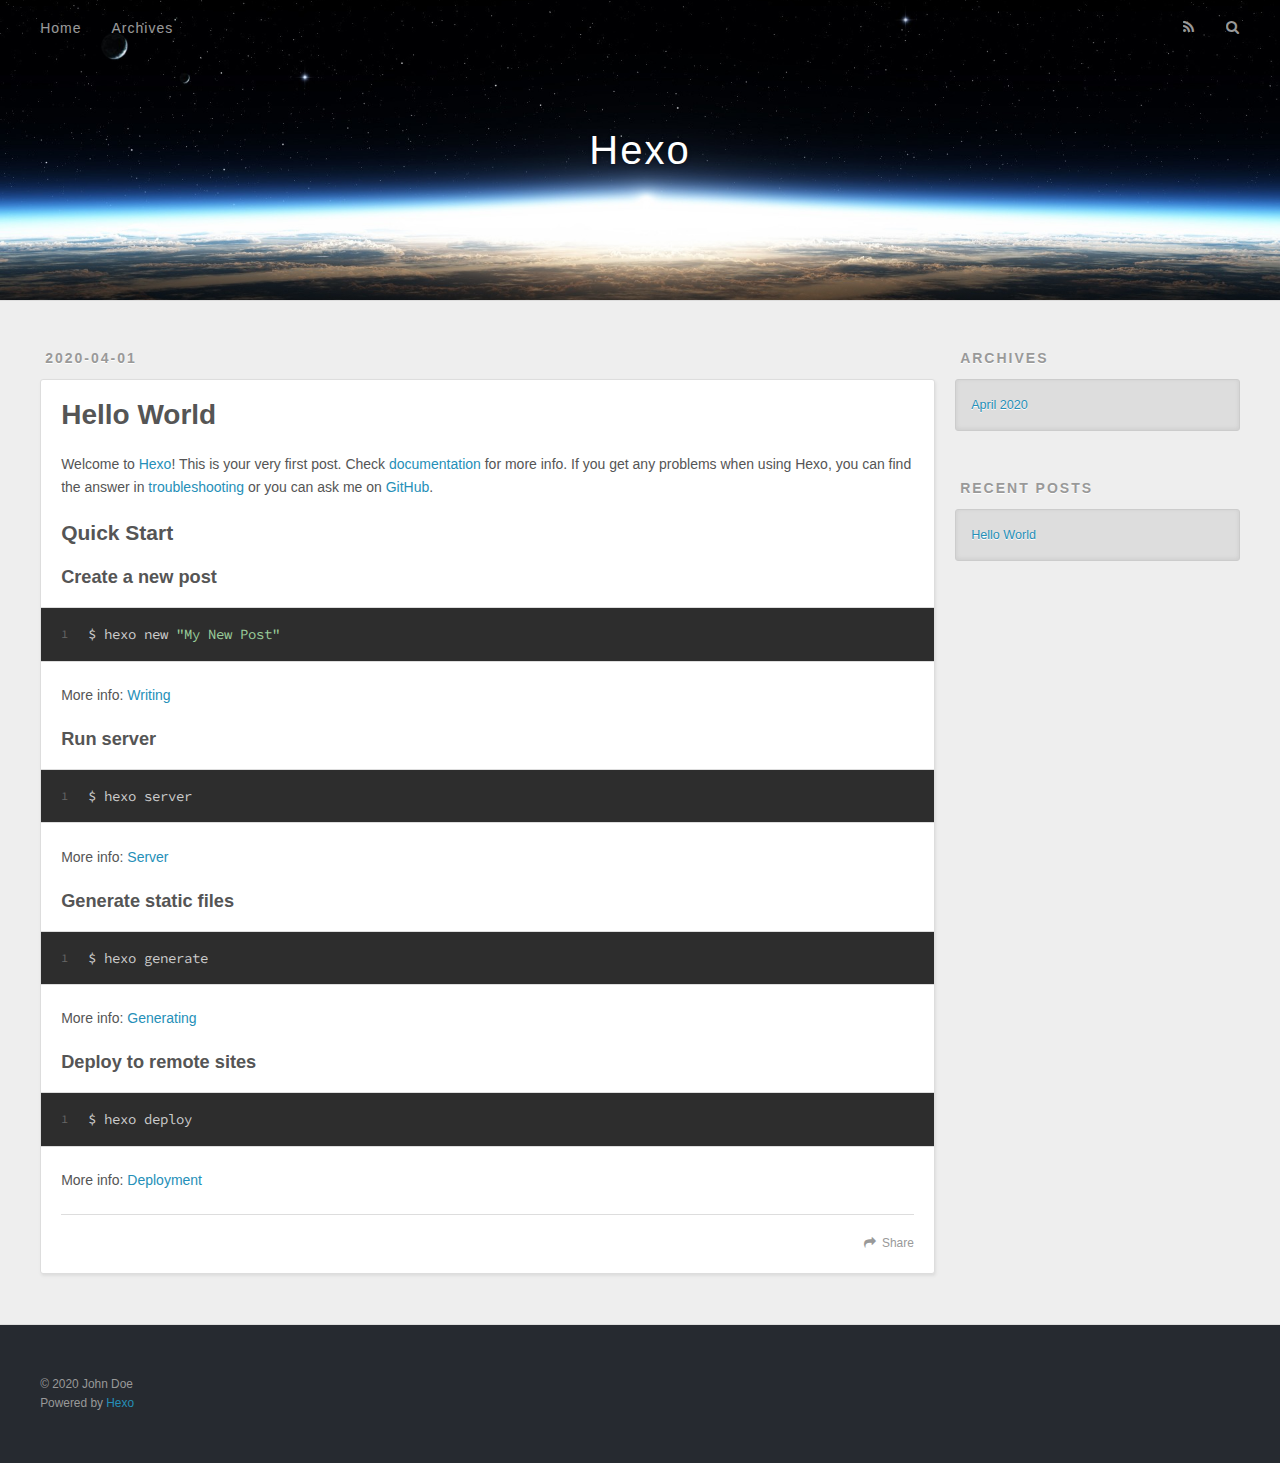
==== index.html @ 7ee5db64 "Site updated: 2020-04-01 16:01:20" ====
<!DOCTYPE html>
<html>
<head>
  <meta charset="utf-8">
  

  
  <title>Hexo</title>
  <meta name="viewport" content="width=device-width, initial-scale=1, maximum-scale=1">
  <meta property="og:type" content="website">
<meta property="og:title" content="Hexo">
<meta property="og:url" content="http://yoursite.com/index.html">
<meta property="og:site_name" content="Hexo">
<meta property="og:locale" content="en_US">
<meta property="article:author" content="John Doe">
<meta name="twitter:card" content="summary">
  
    <link rel="alternate" href="/atom.xml" title="Hexo" type="application/atom+xml">
  
  
    <link rel="icon" href="/favicon.png">
  
  
    <link href="//fonts.googleapis.com/css?family=Source+Code+Pro" rel="stylesheet" type="text/css">
  
  
<link rel="stylesheet" href="/css/style.css">

<meta name="generator" content="Hexo 4.2.0"></head>

<body>
  <div id="container">
    <div id="wrap">
      <header id="header">
  <div id="banner"></div>
  <div id="header-outer" class="outer">
    <div id="header-title" class="inner">
      <h1 id="logo-wrap">
        <a href="/" id="logo">Hexo</a>
      </h1>
      
    </div>
    <div id="header-inner" class="inner">
      <nav id="main-nav">
        <a id="main-nav-toggle" class="nav-icon"></a>
        
          <a class="main-nav-link" href="/">Home</a>
        
          <a class="main-nav-link" href="/archives">Archives</a>
        
      </nav>
      <nav id="sub-nav">
        
          <a id="nav-rss-link" class="nav-icon" href="/atom.xml" title="RSS Feed"></a>
        
        <a id="nav-search-btn" class="nav-icon" title="Search"></a>
      </nav>
      <div id="search-form-wrap">
        <form action="//google.com/search" method="get" accept-charset="UTF-8" class="search-form"><input type="search" name="q" class="search-form-input" placeholder="Search"><button type="submit" class="search-form-submit">&#xF002;</button><input type="hidden" name="sitesearch" value="http://yoursite.com"></form>
      </div>
    </div>
  </div>
</header>
      <div class="outer">
        <section id="main">
  
    <article id="post-hello-world" class="article article-type-post" itemscope itemprop="blogPost">
  <div class="article-meta">
    <a href="/2020/04/01/hello-world/" class="article-date">
  <time datetime="2020-04-01T07:14:27.794Z" itemprop="datePublished">2020-04-01</time>
</a>
    
  </div>
  <div class="article-inner">
    
    
      <header class="article-header">
        
  
    <h1 itemprop="name">
      <a class="article-title" href="/2020/04/01/hello-world/">Hello World</a>
    </h1>
  

      </header>
    
    <div class="article-entry" itemprop="articleBody">
      
        <p>Welcome to <a href="https://hexo.io/" target="_blank" rel="noopener">Hexo</a>! This is your very first post. Check <a href="https://hexo.io/docs/" target="_blank" rel="noopener">documentation</a> for more info. If you get any problems when using Hexo, you can find the answer in <a href="https://hexo.io/docs/troubleshooting.html" target="_blank" rel="noopener">troubleshooting</a> or you can ask me on <a href="https://github.com/hexojs/hexo/issues" target="_blank" rel="noopener">GitHub</a>.</p>
<h2 id="Quick-Start"><a href="#Quick-Start" class="headerlink" title="Quick Start"></a>Quick Start</h2><h3 id="Create-a-new-post"><a href="#Create-a-new-post" class="headerlink" title="Create a new post"></a>Create a new post</h3><figure class="highlight bash"><table><tr><td class="gutter"><pre><span class="line">1</span><br></pre></td><td class="code"><pre><span class="line">$ hexo new <span class="string">"My New Post"</span></span><br></pre></td></tr></table></figure>

<p>More info: <a href="https://hexo.io/docs/writing.html" target="_blank" rel="noopener">Writing</a></p>
<h3 id="Run-server"><a href="#Run-server" class="headerlink" title="Run server"></a>Run server</h3><figure class="highlight bash"><table><tr><td class="gutter"><pre><span class="line">1</span><br></pre></td><td class="code"><pre><span class="line">$ hexo server</span><br></pre></td></tr></table></figure>

<p>More info: <a href="https://hexo.io/docs/server.html" target="_blank" rel="noopener">Server</a></p>
<h3 id="Generate-static-files"><a href="#Generate-static-files" class="headerlink" title="Generate static files"></a>Generate static files</h3><figure class="highlight bash"><table><tr><td class="gutter"><pre><span class="line">1</span><br></pre></td><td class="code"><pre><span class="line">$ hexo generate</span><br></pre></td></tr></table></figure>

<p>More info: <a href="https://hexo.io/docs/generating.html" target="_blank" rel="noopener">Generating</a></p>
<h3 id="Deploy-to-remote-sites"><a href="#Deploy-to-remote-sites" class="headerlink" title="Deploy to remote sites"></a>Deploy to remote sites</h3><figure class="highlight bash"><table><tr><td class="gutter"><pre><span class="line">1</span><br></pre></td><td class="code"><pre><span class="line">$ hexo deploy</span><br></pre></td></tr></table></figure>

<p>More info: <a href="https://hexo.io/docs/one-command-deployment.html" target="_blank" rel="noopener">Deployment</a></p>

      
    </div>
    <footer class="article-footer">
      <a data-url="http://yoursite.com/2020/04/01/hello-world/" data-id="ck8h039ud0000k58zh9ex41x0" class="article-share-link">Share</a>
      
      
    </footer>
  </div>
  
</article>


  


</section>
        
          <aside id="sidebar">
  
    

  
    

  
    
  
    
  <div class="widget-wrap">
    <h3 class="widget-title">Archives</h3>
    <div class="widget">
      <ul class="archive-list"><li class="archive-list-item"><a class="archive-list-link" href="/archives/2020/04/">April 2020</a></li></ul>
    </div>
  </div>


  
    
  <div class="widget-wrap">
    <h3 class="widget-title">Recent Posts</h3>
    <div class="widget">
      <ul>
        
          <li>
            <a href="/2020/04/01/hello-world/">Hello World</a>
          </li>
        
      </ul>
    </div>
  </div>

  
</aside>
        
      </div>
      <footer id="footer">
  
  <div class="outer">
    <div id="footer-info" class="inner">
      &copy; 2020 John Doe<br>
      Powered by <a href="http://hexo.io/" target="_blank">Hexo</a>
    </div>
  </div>
</footer>
    </div>
    <nav id="mobile-nav">
  
    <a href="/" class="mobile-nav-link">Home</a>
  
    <a href="/archives" class="mobile-nav-link">Archives</a>
  
</nav>
    

<script src="//ajax.googleapis.com/ajax/libs/jquery/2.0.3/jquery.min.js"></script>


  
<link rel="stylesheet" href="/fancybox/jquery.fancybox.css">

  
<script src="/fancybox/jquery.fancybox.pack.js"></script>




<script src="/js/script.js"></script>




  </div>
</body>
</html>
---- css/style.css ----
body {
  width: 100%;
}
body:before,
body:after {
  content: "";
  display: table;
}
body:after {
  clear: both;
}
html,
body,
div,
span,
applet,
object,
iframe,
h1,
h2,
h3,
h4,
h5,
h6,
p,
blockquote,
pre,
a,
abbr,
acronym,
address,
big,
cite,
code,
del,
dfn,
em,
img,
ins,
kbd,
q,
s,
samp,
small,
strike,
strong,
sub,
sup,
tt,
var,
dl,
dt,
dd,
ol,
ul,
li,
fieldset,
form,
label,
legend,
table,
caption,
tbody,
tfoot,
thead,
tr,
th,
td {
  margin: 0;
  padding: 0;
  border: 0;
  outline: 0;
  font-weight: inherit;
  font-style: inherit;
  font-family: inherit;
  font-size: 100%;
  vertical-align: baseline;
}
body {
  line-height: 1;
  color: #000;
  background: #fff;
}
ol,
ul {
  list-style: none;
}
table {
  border-collapse: separate;
  border-spacing: 0;
  vertical-align: middle;
}
caption,
th,
td {
  text-align: left;
  font-weight: normal;
  vertical-align: middle;
}
a img {
  border: none;
}
input,
button {
  margin: 0;
  padding: 0;
}
input::-moz-focus-inner,
button::-moz-focus-inner {
  border: 0;
  padding: 0;
}
@font-face {
  font-family: FontAwesome;
  font-style: normal;
  font-weight: normal;
  src: url("fonts/fontawesome-webfont.eot?v=#4.0.3");
  src: url("fonts/fontawesome-webfont.eot?#iefix&v=#4.0.3") format("embedded-opentype"), url("fonts/fontawesome-webfont.woff?v=#4.0.3") format("woff"), url("fonts/fontawesome-webfont.ttf?v=#4.0.3") format("truetype"), url("fonts/fontawesome-webfont.svg#fontawesomeregular?v=#4.0.3") format("svg");
}
html,
body,
#container {
  height: 100%;
}
body {
  background: #eee;
  font: 14px -apple-system, BlinkMacSystemFont, "Segoe UI", "Roboto", "Oxygen", "Ubuntu", "Cantarell", "Fira Sans", "Droid Sans", "Helvetica Neue", sans-serif;
  -webkit-text-size-adjust: 100%;
}
.outer {
  max-width: 1220px;
  margin: 0 auto;
  padding: 0 20px;
}
.outer:before,
.outer:after {
  content: "";
  display: table;
}
.outer:after {
  clear: both;
}
.inner {
  display: inline;
  float: left;
  width: 98.33333333333333%;
  margin: 0 0.833333333333333%;
}
.left,
.alignleft {
  float: left;
}
.right,
.alignright {
  float: right;
}
.clear {
  clear: both;
}
#container {
  position: relative;
}
.mobile-nav-on {
  overflow: hidden;
}
#wrap {
  height: 100%;
  width: 100%;
  position: absolute;
  top: 0;
  left: 0;
  -webkit-transition: 0.2s ease-out;
  -moz-transition: 0.2s ease-out;
  -ms-transition: 0.2s ease-out;
  transition: 0.2s ease-out;
  z-index: 1;
  background: #eee;
}
.mobile-nav-on #wrap {
  left: 280px;
}
@media screen and (min-width: 768px) {
  #main {
    display: inline;
    float: left;
    width: 73.33333333333333%;
    margin: 0 0.833333333333333%;
  }
}
.article-date,
.article-category-link,
.archive-year,
.widget-title {
  text-decoration: none;
  text-transform: uppercase;
  letter-spacing: 2px;
  color: #999;
  margin-bottom: 1em;
  margin-left: 5px;
  line-height: 1em;
  text-shadow: 0 1px #fff;
  font-weight: bold;
}
.article-inner,
.archive-article-inner {
  background: #fff;
  -webkit-box-shadow: 1px 2px 3px #ddd;
  box-shadow: 1px 2px 3px #ddd;
  border: 1px solid #ddd;
  border-radius: 3px;
}
.article-entry h1,
.widget h1 {
  font-size: 2em;
}
.article-entry h2,
.widget h2 {
  font-size: 1.5em;
}
.article-entry h3,
.widget h3 {
  font-size: 1.3em;
}
.article-entry h4,
.widget h4 {
  font-size: 1.2em;
}
.article-entry h5,
.widget h5 {
  font-size: 1em;
}
.article-entry h6,
.widget h6 {
  font-size: 1em;
  color: #999;
}
.article-entry hr,
.widget hr {
  border: 1px dashed #ddd;
}
.article-entry strong,
.widget strong {
  font-weight: bold;
}
.article-entry em,
.widget em,
.article-entry cite,
.widget cite {
  font-style: italic;
}
.article-entry sup,
.widget sup,
.article-entry sub,
.widget sub {
  font-size: 0.75em;
  line-height: 0;
  position: relative;
  vertical-align: baseline;
}
.article-entry sup,
.widget sup {
  top: -0.5em;
}
.article-entry sub,
.widget sub {
  bottom: -0.2em;
}
.article-entry small,
.widget small {
  font-size: 0.85em;
}
.article-entry acronym,
.widget acronym,
.article-entry abbr,
.widget abbr {
  border-bottom: 1px dotted;
}
.article-entry ul,
.widget ul,
.article-entry ol,
.widget ol,
.article-entry dl,
.widget dl {
  margin: 0 20px;
  line-height: 1.6em;
}
.article-entry ul ul,
.widget ul ul,
.article-entry ol ul,
.widget ol ul,
.article-entry ul ol,
.widget ul ol,
.article-entry ol ol,
.widget ol ol {
  margin-top: 0;
  margin-bottom: 0;
}
.article-entry ul,
.widget ul {
  list-style: disc;
}
.article-entry ol,
.widget ol {
  list-style: decimal;
}
.article-entry dt,
.widget dt {
  font-weight: bold;
}
#header {
  height: 300px;
  position: relative;
  border-bottom: 1px solid #ddd;
}
#header:before,
#header:after {
  content: "";
  position: absolute;
  left: 0;
  right: 0;
  height: 40px;
}
#header:before {
  top: 0;
  background: -webkit-linear-gradient(rgba(0,0,0,0.2), transparent);
  background: -moz-linear-gradient(rgba(0,0,0,0.2), transparent);
  background: -ms-linear-gradient(rgba(0,0,0,0.2), transparent);
  background: linear-gradient(rgba(0,0,0,0.2), transparent);
}
#header:after {
  bottom: 0;
  background: -webkit-linear-gradient(transparent, rgba(0,0,0,0.2));
  background: -moz-linear-gradient(transparent, rgba(0,0,0,0.2));
  background: -ms-linear-gradient(transparent, rgba(0,0,0,0.2));
  background: linear-gradient(transparent, rgba(0,0,0,0.2));
}
#header-outer {
  height: 100%;
  position: relative;
}
#header-inner {
  position: relative;
  overflow: hidden;
}
#banner {
  position: absolute;
  top: 0;
  left: 0;
  width: 100%;
  height: 100%;
  background: url("images/banner.jpg") center #000;
  -webkit-background-size: cover;
  -moz-background-size: cover;
  background-size: cover;
  z-index: -1;
}
#header-title {
  text-align: center;
  height: 40px;
  position: absolute;
  top: 50%;
  left: 0;
  margin-top: -20px;
}
#logo,
#subtitle {
  text-decoration: none;
  color: #fff;
  font-weight: 300;
  text-shadow: 0 1px 4px rgba(0,0,0,0.3);
}
#logo {
  font-size: 40px;
  line-height: 40px;
  letter-spacing: 2px;
}
#subtitle {
  font-size: 16px;
  line-height: 16px;
  letter-spacing: 1px;
}
#subtitle-wrap {
  margin-top: 16px;
}
#main-nav {
  float: left;
  margin-left: -15px;
}
.nav-icon,
.main-nav-link {
  float: left;
  color: #fff;
  opacity: 0.6;
  text-decoration: none;
  text-shadow: 0 1px rgba(0,0,0,0.2);
  -webkit-transition: opacity 0.2s;
  -moz-transition: opacity 0.2s;
  -ms-transition: opacity 0.2s;
  transition: opacity 0.2s;
  display: block;
  padding: 20px 15px;
}
.nav-icon:hover,
.main-nav-link:hover {
  opacity: 1;
}
.nav-icon {
  font-family: FontAwesome;
  text-align: center;
  font-size: 14px;
  width: 14px;
  height: 14px;
  padding: 20px 15px;
  position: relative;
  cursor: pointer;
}
.main-nav-link {
  font-weight: 300;
  letter-spacing: 1px;
}
@media screen and (max-width: 479px) {
  .main-nav-link {
    display: none;
  }
}
#main-nav-toggle {
  display: none;
}
#main-nav-toggle:before {
  content: "\f0c9";
}
@media screen and (max-width: 479px) {
  #main-nav-toggle {
    display: block;
  }
}
#sub-nav {
  float: right;
  margin-right: -15px;
}
#nav-rss-link:before {
  content: "\f09e";
}
#nav-search-btn:before {
  content: "\f002";
}
#search-form-wrap {
  position: absolute;
  top: 15px;
  width: 150px;
  height: 30px;
  right: -150px;
  opacity: 0;
  -webkit-transition: 0.2s ease-out;
  -moz-transition: 0.2s ease-out;
  -ms-transition: 0.2s ease-out;
  transition: 0.2s ease-out;
}
#search-form-wrap.on {
  opacity: 1;
  right: 0;
}
@media screen and (max-width: 479px) {
  #search-form-wrap {
    width: 100%;
    right: -100%;
  }
}
.search-form {
  position: absolute;
  top: 0;
  left: 0;
  right: 0;
  background: #fff;
  padding: 5px 15px;
  border-radius: 15px;
  -webkit-box-shadow: 0 0 10px rgba(0,0,0,0.3);
  box-shadow: 0 0 10px rgba(0,0,0,0.3);
}
.search-form-input {
  border: none;
  background: none;
  color: #555;
  width: 100%;
  font: 13px -apple-system, BlinkMacSystemFont, "Segoe UI", "Roboto", "Oxygen", "Ubuntu", "Cantarell", "Fira Sans", "Droid Sans", "Helvetica Neue", sans-serif;
  outline: none;
}
.search-form-input::-webkit-search-results-decoration,
.search-form-input::-webkit-search-cancel-button {
  -webkit-appearance: none;
}
.search-form-submit {
  position: absolute;
  top: 50%;
  right: 10px;
  margin-top: -7px;
  font: 13px FontAwesome;
  border: none;
  background: none;
  color: #bbb;
  cursor: pointer;
}
.search-form-submit:hover,
.search-form-submit:focus {
  color: #777;
}
.article {
  margin: 50px 0;
}
.article-inner {
  overflow: hidden;
}
.article-meta:before,
.article-meta:after {
  content: "";
  display: table;
}
.article-meta:after {
  clear: both;
}
.article-date {
  float: left;
}
.article-category {
  float: left;
  line-height: 1em;
  color: #ccc;
  text-shadow: 0 1px #fff;
  margin-left: 8px;
}
.article-category:before {
  content: "\2022";
}
.article-category-link {
  margin: 0 12px 1em;
}
.article-header {
  padding: 20px 20px 0;
}
.article-title {
  text-decoration: none;
  font-size: 2em;
  font-weight: bold;
  color: #555;
  line-height: 1.1em;
  -webkit-transition: color 0.2s;
  -moz-transition: color 0.2s;
  -ms-transition: color 0.2s;
  transition: color 0.2s;
}
a.article-title:hover {
  color: #258fb8;
}
.article-entry {
  color: #555;
  padding: 0 20px;
}
.article-entry:before,
.article-entry:after {
  content: "";
  display: table;
}
.article-entry:after {
  clear: both;
}
.article-entry p,
.article-entry table {
  line-height: 1.6em;
  margin: 1.6em 0;
}
.article-entry h1,
.article-entry h2,
.article-entry h3,
.article-entry h4,
.article-entry h5,
.article-entry h6 {
  font-weight: bold;
}
.article-entry h1,
.article-entry h2,
.article-entry h3,
.article-entry h4,
.article-entry h5,
.article-entry h6 {
  line-height: 1.1em;
  margin: 1.1em 0;
}
.article-entry a {
  color: #258fb8;
  text-decoration: none;
}
.article-entry a:hover {
  text-decoration: underline;
}
.article-entry ul,
.article-entry ol,
.article-entry dl {
  margin-top: 1.6em;
  margin-bottom: 1.6em;
}
.article-entry img,
.article-entry video {
  max-width: 100%;
  height: auto;
  display: block;
  margin: auto;
}
.article-entry iframe {
  border: none;
}
.article-entry table {
  width: 100%;
  border-collapse: collapse;
  border-spacing: 0;
}
.article-entry th {
  font-weight: bold;
  border-bottom: 3px solid #ddd;
  padding-bottom: 0.5em;
}
.article-entry td {
  border-bottom: 1px solid #ddd;
  padding: 10px 0;
}
.article-entry blockquote {
  font-family: Georgia, "Times New Roman", serif;
  font-size: 1.4em;
  margin: 1.6em 20px;
  text-align: center;
}
.article-entry blockquote footer {
  font-size: 14px;
  margin: 1.6em 0;
  font-family: -apple-system, BlinkMacSystemFont, "Segoe UI", "Roboto", "Oxygen", "Ubuntu", "Cantarell", "Fira Sans", "Droid Sans", "Helvetica Neue", sans-serif;
}
.article-entry blockquote footer cite:before {
  content: "—";
  padding: 0 0.5em;
}
.article-entry .pullquote {
  text-align: left;
  width: 45%;
  margin: 0;
}
.article-entry .pullquote.left {
  margin-left: 0.5em;
  margin-right: 1em;
}
.article-entry .pullquote.right {
  margin-right: 0.5em;
  margin-left: 1em;
}
.article-entry .caption {
  color: #999;
  display: block;
  font-size: 0.9em;
  margin-top: 0.5em;
  position: relative;
  text-align: center;
}
.article-entry .video-container {
  position: relative;
  padding-top: 56.25%;
  height: 0;
  overflow: hidden;
}
.article-entry .video-container iframe,
.article-entry .video-container object,
.article-entry .video-container embed {
  position: absolute;
  top: 0;
  left: 0;
  width: 100%;
  height: 100%;
  margin-top: 0;
}
.article-more-link a {
  display: inline-block;
  line-height: 1em;
  padding: 6px 15px;
  border-radius: 15px;
  background: #eee;
  color: #999;
  text-shadow: 0 1px #fff;
  text-decoration: none;
}
.article-more-link a:hover {
  background: #258fb8;
  color: #fff;
  text-decoration: none;
  text-shadow: 0 1px #1e7293;
}
.article-footer {
  font-size: 0.85em;
  line-height: 1.6em;
  border-top: 1px solid #ddd;
  padding-top: 1.6em;
  margin: 0 20px 20px;
}
.article-footer:before,
.article-footer:after {
  content: "";
  display: table;
}
.article-footer:after {
  clear: both;
}
.article-footer a {
  color: #999;
  text-decoration: none;
}
.article-footer a:hover {
  color: #555;
}
.article-tag-list-item {
  float: left;
  margin-right: 10px;
}
.article-tag-list-link:before {
  content: "#";
}
.article-comment-link {
  float: right;
}
.article-comment-link:before {
  content: "\f075";
  font-family: FontAwesome;
  padding-right: 8px;
}
.article-share-link {
  cursor: pointer;
  float: right;
  margin-left: 20px;
}
.article-share-link:before {
  content: "\f064";
  font-family: FontAwesome;
  padding-right: 6px;
}
#article-nav {
  position: relative;
}
#article-nav:before,
#article-nav:after {
  content: "";
  display: table;
}
#article-nav:after {
  clear: both;
}
@media screen and (min-width: 768px) {
  #article-nav {
    margin: 50px 0;
  }
  #article-nav:before {
    width: 8px;
    height: 8px;
    position: absolute;
    top: 50%;
    left: 50%;
    margin-top: -4px;
    margin-left: -4px;
    content: "";
    border-radius: 50%;
    background: #ddd;
    -webkit-box-shadow: 0 1px 2px #fff;
    box-shadow: 0 1px 2px #fff;
  }
}
.article-nav-link-wrap {
  text-decoration: none;
  text-shadow: 0 1px #fff;
  color: #999;
  -webkit-box-sizing: border-box;
  -moz-box-sizing: border-box;
  box-sizing: border-box;
  margin-top: 50px;
  text-align: center;
  display: block;
}
.article-nav-link-wrap:hover {
  color: #555;
}
@media screen and (min-width: 768px) {
  .article-nav-link-wrap {
    width: 50%;
    margin-top: 0;
  }
}
@media screen and (min-width: 768px) {
  #article-nav-newer {
    float: left;
    text-align: right;
    padding-right: 20px;
  }
}
@media screen and (min-width: 768px) {
  #article-nav-older {
    float: right;
    text-align: left;
    padding-left: 20px;
  }
}
.article-nav-caption {
  text-transform: uppercase;
  letter-spacing: 2px;
  color: #ddd;
  line-height: 1em;
  font-weight: bold;
}
#article-nav-newer .article-nav-caption {
  margin-right: -2px;
}
.article-nav-title {
  font-size: 0.85em;
  line-height: 1.6em;
  margin-top: 0.5em;
}
.article-share-box {
  position: absolute;
  display: none;
  background: #fff;
  -webkit-box-shadow: 1px 2px 10px rgba(0,0,0,0.2);
  box-shadow: 1px 2px 10px rgba(0,0,0,0.2);
  border-radius: 3px;
  margin-left: -145px;
  overflow: hidden;
  z-index: 1;
}
.article-share-box.on {
  display: block;
}
.article-share-input {
  width: 100%;
  background: none;
  -webkit-box-sizing: border-box;
  -moz-box-sizing: border-box;
  box-sizing: border-box;
  font: 14px -apple-system, BlinkMacSystemFont, "Segoe UI", "Roboto", "Oxygen", "Ubuntu", "Cantarell", "Fira Sans", "Droid Sans", "Helvetica Neue", sans-serif;
  padding: 0 15px;
  color: #555;
  outline: none;
  border: 1px solid #ddd;
  border-radius: 3px 3px 0 0;
  height: 36px;
  line-height: 36px;
}
.article-share-links {
  background: #eee;
}
.article-share-links:before,
.article-share-links:after {
  content: "";
  display: table;
}
.article-share-links:after {
  clear: both;
}
.article-share-twitter,
.article-share-facebook,
.article-share-pinterest,
.article-share-google {
  width: 50px;
  height: 36px;
  display: block;
  float: left;
  position: relative;
  color: #999;
  text-shadow: 0 1px #fff;
}
.article-share-twitter:before,
.article-share-facebook:before,
.article-share-pinterest:before,
.article-share-google:before {
  font-size: 20px;
  font-family: FontAwesome;
  width: 20px;
  height: 20px;
  position: absolute;
  top: 50%;
  left: 50%;
  margin-top: -10px;
  margin-left: -10px;
  text-align: center;
}
.article-share-twitter:hover,
.article-share-facebook:hover,
.article-share-pinterest:hover,
.article-share-google:hover {
  color: #fff;
}
.article-share-twitter:before {
  content: "\f099";
}
.article-share-twitter:hover {
  background: #00aced;
  text-shadow: 0 1px #008abe;
}
.article-share-facebook:before {
  content: "\f09a";
}
.article-share-facebook:hover {
  background: #3b5998;
  text-shadow: 0 1px #2f477a;
}
.article-share-pinterest:before {
  content: "\f0d2";
}
.article-share-pinterest:hover {
  background: #cb2027;
  text-shadow: 0 1px #a21a1f;
}
.article-share-google:before {
  content: "\f0d5";
}
.article-share-google:hover {
  background: #dd4b39;
  text-shadow: 0 1px #be3221;
}
.article-gallery {
  background: #000;
  position: relative;
}
.article-gallery-photos {
  position: relative;
  overflow: hidden;
}
.article-gallery-img {
  display: none;
  max-width: 100%;
}
.article-gallery-img:first-child {
  display: block;
}
.article-gallery-img.loaded {
  position: absolute;
  display: block;
}
.article-gallery-img img {
  display: block;
  max-width: 100%;
  margin: 0 auto;
}
#comments {
  background: #fff;
  -webkit-box-shadow: 1px 2px 3px #ddd;
  box-shadow: 1px 2px 3px #ddd;
  padding: 20px;
  border: 1px solid #ddd;
  border-radius: 3px;
  margin: 50px 0;
}
#comments a {
  color: #258fb8;
}
.archives-wrap {
  margin: 50px 0;
}
.archives:before,
.archives:after {
  content: "";
  display: table;
}
.archives:after {
  clear: both;
}
.archive-year-wrap {
  margin-bottom: 1em;
}
.archives {
  -webkit-column-gap: 10px;
  -moz-column-gap: 10px;
  column-gap: 10px;
}
@media screen and (min-width: 480px) and (max-width: 767px) {
  .archives {
    -webkit-column-count: 2;
    -moz-column-count: 2;
    column-count: 2;
  }
}
@media screen and (min-width: 768px) {
  .archives {
    -webkit-column-count: 3;
    -moz-column-count: 3;
    column-count: 3;
  }
}
.archive-article {
  -webkit-column-break-inside: avoid;
  page-break-inside: avoid;
  overflow: hidden;
  break-inside: avoid-column;
}
.archive-article-inner {
  padding: 10px;
  margin-bottom: 15px;
}
.archive-article-title {
  text-decoration: none;
  font-weight: bold;
  color: #555;
  -webkit-transition: color 0.2s;
  -moz-transition: color 0.2s;
  -ms-transition: color 0.2s;
  transition: color 0.2s;
  line-height: 1.6em;
}
.archive-article-title:hover {
  color: #258fb8;
}
.archive-article-footer {
  margin-top: 1em;
}
.archive-article-date {
  color: #999;
  text-decoration: none;
  font-size: 0.85em;
  line-height: 1em;
  margin-bottom: 0.5em;
  display: block;
}
#page-nav {
  margin: 50px auto;
  background: #fff;
  -webkit-box-shadow: 1px 2px 3px #ddd;
  box-shadow: 1px 2px 3px #ddd;
  border: 1px solid #ddd;
  border-radius: 3px;
  text-align: center;
  color: #999;
  overflow: hidden;
}
#page-nav:before,
#page-nav:after {
  content: "";
  display: table;
}
#page-nav:after {
  clear: both;
}
#page-nav a,
#page-nav span {
  padding: 10px 20px;
  line-height: 1;
  height: 2ex;
}
#page-nav a {
  color: #999;
  text-decoration: none;
}
#page-nav a:hover {
  background: #999;
  color: #fff;
}
#page-nav .prev {
  float: left;
}
#page-nav .next {
  float: right;
}
#page-nav .page-number {
  display: inline-block;
}
@media screen and (max-width: 479px) {
  #page-nav .page-number {
    display: none;
  }
}
#page-nav .current {
  color: #555;
  font-weight: bold;
}
#page-nav .space {
  color: #ddd;
}
#footer {
  background: #262a30;
  padding: 50px 0;
  border-top: 1px solid #ddd;
  color: #999;
}
#footer a {
  color: #258fb8;
  text-decoration: none;
}
#footer a:hover {
  text-decoration: underline;
}
#footer-info {
  line-height: 1.6em;
  font-size: 0.85em;
}
.article-entry pre,
.article-entry .highlight {
  background: #2d2d2d;
  margin: 0 -20px;
  padding: 15px 20px;
  border-style: solid;
  border-color: #ddd;
  border-width: 1px 0;
  overflow: auto;
  color: #ccc;
  line-height: 22.400000000000002px;
}
.article-entry .highlight .gutter pre,
.article-entry .gist .gist-file .gist-data .line-numbers {
  color: #666;
  font-size: 0.85em;
}
.article-entry pre,
.article-entry code {
  font-family: "Source Code Pro", Consolas, Monaco, Menlo, Consolas, monospace;
}
.article-entry code {
  background: #eee;
  text-shadow: 0 1px #fff;
  padding: 0 0.3em;
}
.article-entry pre code {
  background: none;
  text-shadow: none;
  padding: 0;
}
.article-entry .highlight pre {
  border: none;
  margin: 0;
  padding: 0;
}
.article-entry .highlight table {
  margin: 0;
  width: auto;
}
.article-entry .highlight td {
  border: none;
  padding: 0;
}
.article-entry .highlight figcaption {
  font-size: 0.85em;
  color: #999;
  line-height: 1em;
  margin-bottom: 1em;
}
.article-entry .highlight figcaption:before,
.article-entry .highlight figcaption:after {
  content: "";
  display: table;
}
.article-entry .highlight figcaption:after {
  clear: both;
}
.article-entry .highlight figcaption a {
  float: right;
}
.article-entry .highlight .gutter pre {
  text-align: right;
  padding-right: 20px;
}
.article-entry .highlight .line {
  height: 22.400000000000002px;
}
.article-entry .highlight .line.marked {
  background: #515151;
}
.article-entry .gist {
  margin: 0 -20px;
  border-style: solid;
  border-color: #ddd;
  border-width: 1px 0;
  background: #2d2d2d;
  padding: 15px 20px 15px 0;
}
.article-entry .gist .gist-file {
  border: none;
  font-family: "Source Code Pro", Consolas, Monaco, Menlo, Consolas, monospace;
  margin: 0;
}
.article-entry .gist .gist-file .gist-data {
  background: none;
  border: none;
}
.article-entry .gist .gist-file .gist-data .line-numbers {
  background: none;
  border: none;
  padding: 0 20px 0 0;
}
.article-entry .gist .gist-file .gist-data .line-data {
  padding: 0 !important;
}
.article-entry .gist .gist-file .highlight {
  margin: 0;
  padding: 0;
  border: none;
}
.article-entry .gist .gist-file .gist-meta {
  background: #2d2d2d;
  color: #999;
  font: 0.85em -apple-system, BlinkMacSystemFont, "Segoe UI", "Roboto", "Oxygen", "Ubuntu", "Cantarell", "Fira Sans", "Droid Sans", "Helvetica Neue", sans-serif;
  text-shadow: 0 0;
  padding: 0;
  margin-top: 1em;
  margin-left: 20px;
}
.article-entry .gist .gist-file .gist-meta a {
  color: #258fb8;
  font-weight: normal;
}
.article-entry .gist .gist-file .gist-meta a:hover {
  text-decoration: underline;
}
pre .comment,
pre .title {
  color: #999;
}
pre .variable,
pre .attribute,
pre .tag,
pre .regexp,
pre .ruby .constant,
pre .xml .tag .title,
pre .xml .pi,
pre .xml .doctype,
pre .html .doctype,
pre .css .id,
pre .css .class,
pre .css .pseudo {
  color: #f2777a;
}
pre .number,
pre .preprocessor,
pre .built_in,
pre .literal,
pre .params,
pre .constant {
  color: #f99157;
}
pre .class,
pre .ruby .class .title,
pre .css .rules .attribute {
  color: #9c9;
}
pre .string,
pre .value,
pre .inheritance,
pre .header,
pre .ruby .symbol,
pre .xml .cdata {
  color: #9c9;
}
pre .css .hexcolor {
  color: #6cc;
}
pre .function,
pre .python .decorator,
pre .python .title,
pre .ruby .function .title,
pre .ruby .title .keyword,
pre .perl .sub,
pre .javascript .title,
pre .coffeescript .title {
  color: #69c;
}
pre .keyword,
pre .javascript .function {
  color: #c9c;
}
@media screen and (max-width: 479px) {
  #mobile-nav {
    position: absolute;
    top: 0;
    left: 0;
    width: 280px;
    height: 100%;
    background: #191919;
    border-right: 1px solid #fff;
  }
}
@media screen and (max-width: 479px) {
  .mobile-nav-link {
    display: block;
    color: #999;
    text-decoration: none;
    padding: 15px 20px;
    font-weight: bold;
  }
  .mobile-nav-link:hover {
    color: #fff;
  }
}
@media screen and (min-width: 768px) {
  #sidebar {
    display: inline;
    float: left;
    width: 23.333333333333332%;
    margin: 0 0.833333333333333%;
  }
}
.widget-wrap {
  margin: 50px 0;
}
.widget {
  color: #777;
  text-shadow: 0 1px #fff;
  background: #ddd;
  -webkit-box-shadow: 0 -1px 4px #ccc inset;
  box-shadow: 0 -1px 4px #ccc inset;
  border: 1px solid #ccc;
  padding: 15px;
  border-radius: 3px;
}
.widget a {
  color: #258fb8;
  text-decoration: none;
}
.widget a:hover {
  text-decoration: underline;
}
.widget ul ul,
.widget ol ul,
.widget dl ul,
.widget ul ol,
.widget ol ol,
.widget dl ol,
.widget ul dl,
.widget ol dl,
.widget dl dl {
  margin-left: 15px;
  list-style: disc;
}
.widget {
  line-height: 1.6em;
  word-wrap: break-word;
  font-size: 0.9em;
}
.widget ul,
.widget ol {
  list-style: none;
  margin: 0;
}
.widget ul ul,
.widget ol ul,
.widget ul ol,
.widget ol ol {
  margin: 0 20px;
}
.widget ul ul,
.widget ol ul {
  list-style: disc;
}
.widget ul ol,
.widget ol ol {
  list-style: decimal;
}
.category-list-count,
.tag-list-count,
.archive-list-count {
  padding-left: 5px;
  color: #999;
  font-size: 0.85em;
}
.category-list-count:before,
.tag-list-count:before,
.archive-list-count:before {
  content: "(";
}
.category-list-count:after,
.tag-list-count:after,
.archive-list-count:after {
  content: ")";
}
.tagcloud a {
  margin-right: 5px;
  display: inline-block;
}
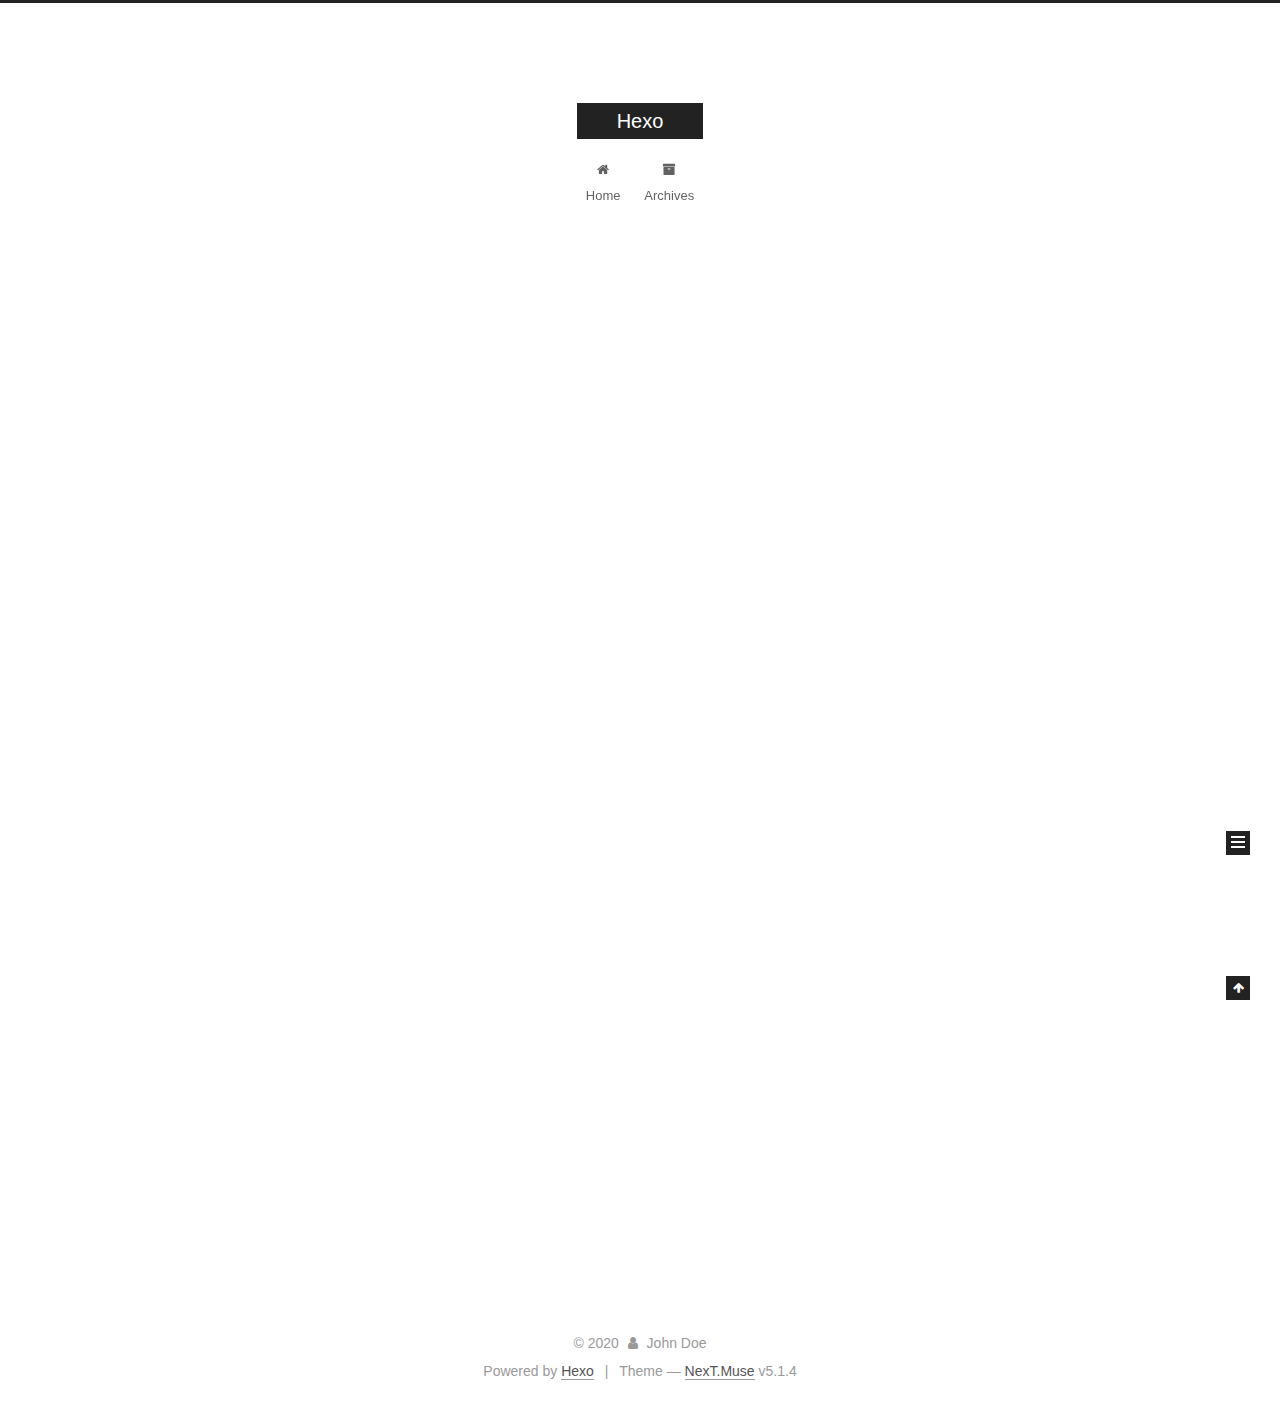
==== commit 9ec22c7d: "Site updated: 2020-04-01 17:11:26" ====
--- a/index.html
+++ b/index.html
@@ -1,196 +1,620 @@
 <!DOCTYPE html>
-<html>
+
+
+
+  
+
+
+<html class="theme-next muse use-motion" lang="en">
 <head>
-  <meta charset="utf-8">
-  
-
-  
-  <title>Hexo</title>
-  <meta name="viewport" content="width=device-width, initial-scale=1, maximum-scale=1">
-  <meta property="og:type" content="website">
+  <meta charset="UTF-8"/>
+<meta http-equiv="X-UA-Compatible" content="IE=edge" />
+<meta name="viewport" content="width=device-width, initial-scale=1, maximum-scale=1"/>
+<meta name="theme-color" content="#222">
+
+
+
+
+
+
+
+
+
+<meta http-equiv="Cache-Control" content="no-transform" />
+<meta http-equiv="Cache-Control" content="no-siteapp" />
+
+
+
+
+
+
+
+
+
+
+
+
+
+
+
+
+  
+  
+  <link href="/lib/fancybox/source/jquery.fancybox.css?v=2.1.5" rel="stylesheet" type="text/css" />
+
+
+
+
+
+
+
+<link href="/lib/font-awesome/css/font-awesome.min.css?v=4.6.2" rel="stylesheet" type="text/css" />
+
+<link href="/css/main.css?v=5.1.4" rel="stylesheet" type="text/css" />
+
+
+  <link rel="apple-touch-icon" sizes="180x180" href="/images/apple-touch-icon-next.png?v=5.1.4">
+
+
+  <link rel="icon" type="image/png" sizes="32x32" href="/images/favicon-32x32-next.png?v=5.1.4">
+
+
+  <link rel="icon" type="image/png" sizes="16x16" href="/images/favicon-16x16-next.png?v=5.1.4">
+
+
+  <link rel="mask-icon" href="/images/logo.svg?v=5.1.4" color="#222">
+
+
+
+
+
+  <meta name="keywords" content="Hexo, NexT" />
+
+
+
+
+
+
+
+
+
+
+<meta property="og:type" content="website">
 <meta property="og:title" content="Hexo">
 <meta property="og:url" content="http://yoursite.com/index.html">
 <meta property="og:site_name" content="Hexo">
 <meta property="og:locale" content="en_US">
 <meta property="article:author" content="John Doe">
 <meta name="twitter:card" content="summary">
-  
-    <link rel="alternate" href="/atom.xml" title="Hexo" type="application/atom+xml">
-  
-  
-    <link rel="icon" href="/favicon.png">
-  
-  
-    <link href="//fonts.googleapis.com/css?family=Source+Code+Pro" rel="stylesheet" type="text/css">
-  
-  
-<link rel="stylesheet" href="/css/style.css">
+
+
+
+<script type="text/javascript" id="hexo.configurations">
+  var NexT = window.NexT || {};
+  var CONFIG = {
+    root: '/',
+    scheme: 'Muse',
+    version: '5.1.4',
+    sidebar: {"position":"left","display":"post","offset":12,"b2t":false,"scrollpercent":false,"onmobile":false},
+    fancybox: true,
+    tabs: true,
+    motion: {"enable":true,"async":false,"transition":{"post_block":"fadeIn","post_header":"slideDownIn","post_body":"slideDownIn","coll_header":"slideLeftIn","sidebar":"slideUpIn"}},
+    duoshuo: {
+      userId: '0',
+      author: 'Author'
+    },
+    algolia: {
+      applicationID: '',
+      apiKey: '',
+      indexName: '',
+      hits: {"per_page":10},
+      labels: {"input_placeholder":"Search for Posts","hits_empty":"We didn't find any results for the search: ${query}","hits_stats":"${hits} results found in ${time} ms"}
+    }
+  };
+</script>
+
+
+
+  <link rel="canonical" href="http://yoursite.com/"/>
+
+
+
+
+
+  <title>Hexo</title>
+  
+
+
+
+
+
+
+
 
 <meta name="generator" content="Hexo 4.2.0"></head>
 
-<body>
-  <div id="container">
-    <div id="wrap">
-      <header id="header">
-  <div id="banner"></div>
-  <div id="header-outer" class="outer">
-    <div id="header-title" class="inner">
-      <h1 id="logo-wrap">
-        <a href="/" id="logo">Hexo</a>
-      </h1>
-      
+<body itemscope itemtype="http://schema.org/WebPage" lang="en">
+
+  
+  
+    
+  
+
+  <div class="container sidebar-position-left 
+  page-home">
+    <div class="headband"></div>
+
+    <header id="header" class="header" itemscope itemtype="http://schema.org/WPHeader">
+      <div class="header-inner"><div class="site-brand-wrapper">
+  <div class="site-meta ">
+    
+
+    <div class="custom-logo-site-title">
+      <a href="/"  class="brand" rel="start">
+        <span class="logo-line-before"><i></i></span>
+        <span class="site-title">Hexo</span>
+        <span class="logo-line-after"><i></i></span>
+      </a>
     </div>
-    <div id="header-inner" class="inner">
-      <nav id="main-nav">
-        <a id="main-nav-toggle" class="nav-icon"></a>
-        
-          <a class="main-nav-link" href="/">Home</a>
-        
-          <a class="main-nav-link" href="/archives">Archives</a>
-        
-      </nav>
-      <nav id="sub-nav">
-        
-          <a id="nav-rss-link" class="nav-icon" href="/atom.xml" title="RSS Feed"></a>
-        
-        <a id="nav-search-btn" class="nav-icon" title="Search"></a>
-      </nav>
-      <div id="search-form-wrap">
-        <form action="//google.com/search" method="get" accept-charset="UTF-8" class="search-form"><input type="search" name="q" class="search-form-input" placeholder="Search"><button type="submit" class="search-form-submit">&#xF002;</button><input type="hidden" name="sitesearch" value="http://yoursite.com"></form>
-      </div>
+      
+        <p class="site-subtitle"></p>
+      
+  </div>
+
+  <div class="site-nav-toggle">
+    <button>
+      <span class="btn-bar"></span>
+      <span class="btn-bar"></span>
+      <span class="btn-bar"></span>
+    </button>
+  </div>
+</div>
+
+<nav class="site-nav">
+  
+
+  
+    <ul id="menu" class="menu">
+      
+        
+        <li class="menu-item menu-item-home">
+          <a href="/%20" rel="section">
+            
+              <i class="menu-item-icon fa fa-fw fa-home"></i> <br />
+            
+            Home
+          </a>
+        </li>
+      
+        
+        <li class="menu-item menu-item-archives">
+          <a href="/archives/%20" rel="section">
+            
+              <i class="menu-item-icon fa fa-fw fa-archive"></i> <br />
+            
+            Archives
+          </a>
+        </li>
+      
+
+      
+    </ul>
+  
+
+  
+</nav>
+
+
+
+ </div>
+    </header>
+
+    <main id="main" class="main">
+      <div class="main-inner">
+        <div class="content-wrap">
+          <div id="content" class="content">
+            
+  <section id="posts" class="posts-expand">
+    
+      
+
+  
+
+  
+  
+  
+
+  <article class="post post-type-normal" itemscope itemtype="http://schema.org/Article">
+  
+  
+  
+  <div class="post-block">
+    <link itemprop="mainEntityOfPage" href="http://yoursite.com/2020/04/01/hello-world/">
+
+    <span hidden itemprop="author" itemscope itemtype="http://schema.org/Person">
+      <meta itemprop="name" content="John Doe">
+      <meta itemprop="description" content="">
+      <meta itemprop="image" content="/images/avatar.gif">
+    </span>
+
+    <span hidden itemprop="publisher" itemscope itemtype="http://schema.org/Organization">
+      <meta itemprop="name" content="Hexo">
+    </span>
+
+    
+      <header class="post-header">
+
+        
+        
+          <h1 class="post-title" itemprop="name headline">
+                
+                <a class="post-title-link" href="/2020/04/01/hello-world/" itemprop="url">Hello World</a></h1>
+        
+
+        <div class="post-meta">
+          <span class="post-time">
+            
+              <span class="post-meta-item-icon">
+                <i class="fa fa-calendar-o"></i>
+              </span>
+              
+                <span class="post-meta-item-text">Posted on</span>
+              
+              <time title="Post created" itemprop="dateCreated datePublished" datetime="2020-04-01T15:14:27+08:00">
+                2020-04-01
+              </time>
+            
+
+            
+
+            
+          </span>
+
+          
+
+          
+            
+          
+
+          
+          
+
+          
+
+          
+
+          
+
+        </div>
+      </header>
+    
+
+    
+    
+    
+    <div class="post-body" itemprop="articleBody">
+
+      
+      
+
+      
+        
+          
+            <p>Welcome to <a href="https://hexo.io/" target="_blank" rel="noopener">Hexo</a>! This is your very first post. Check <a href="https://hexo.io/docs/" target="_blank" rel="noopener">documentation</a> for more info. If you get any problems when using Hexo, you can find the answer in <a href="https://hexo.io/docs/troubleshooting.html" target="_blank" rel="noopener">troubleshooting</a> or you can ask me on <a href="https://github.com/hexojs/hexo/issues" target="_blank" rel="noopener">GitHub</a>.</p>
+<h2 id="Quick-Start"><a href="#Quick-Start" class="headerlink" title="Quick Start"></a>Quick Start</h2><h3 id="Create-a-new-post"><a href="#Create-a-new-post" class="headerlink" title="Create a new post"></a>Create a new post</h3><figure class="highlight bash"><table><tr><td class="gutter"><pre><span class="line">1</span><br></pre></td><td class="code"><pre><span class="line">$ hexo new <span class="string">"My New Post"</span></span><br></pre></td></tr></table></figure>
+
+<p>More info: <a href="https://hexo.io/docs/writing.html" target="_blank" rel="noopener">Writing</a></p>
+<h3 id="Run-server"><a href="#Run-server" class="headerlink" title="Run server"></a>Run server</h3><figure class="highlight bash"><table><tr><td class="gutter"><pre><span class="line">1</span><br></pre></td><td class="code"><pre><span class="line">$ hexo server</span><br></pre></td></tr></table></figure>
+
+<p>More info: <a href="https://hexo.io/docs/server.html" target="_blank" rel="noopener">Server</a></p>
+<h3 id="Generate-static-files"><a href="#Generate-static-files" class="headerlink" title="Generate static files"></a>Generate static files</h3><figure class="highlight bash"><table><tr><td class="gutter"><pre><span class="line">1</span><br></pre></td><td class="code"><pre><span class="line">$ hexo generate</span><br></pre></td></tr></table></figure>
+
+<p>More info: <a href="https://hexo.io/docs/generating.html" target="_blank" rel="noopener">Generating</a></p>
+<h3 id="Deploy-to-remote-sites"><a href="#Deploy-to-remote-sites" class="headerlink" title="Deploy to remote sites"></a>Deploy to remote sites</h3><figure class="highlight bash"><table><tr><td class="gutter"><pre><span class="line">1</span><br></pre></td><td class="code"><pre><span class="line">$ hexo deploy</span><br></pre></td></tr></table></figure>
+
+<p>More info: <a href="https://hexo.io/docs/one-command-deployment.html" target="_blank" rel="noopener">Deployment</a></p>
+
+          
+        
+      
+    </div>
+    
+    
+    
+
+    
+
+    
+
+    
+
+    <footer class="post-footer">
+      
+
+      
+
+      
+
+      
+      
+        <div class="post-eof"></div>
+      
+    </footer>
+  </div>
+  
+  
+  
+  </article>
+
+
+    
+  </section>
+
+  
+
+
+          </div>
+          
+
+
+          
+
+        </div>
+        
+          
+  
+  <div class="sidebar-toggle">
+    <div class="sidebar-toggle-line-wrap">
+      <span class="sidebar-toggle-line sidebar-toggle-line-first"></span>
+      <span class="sidebar-toggle-line sidebar-toggle-line-middle"></span>
+      <span class="sidebar-toggle-line sidebar-toggle-line-last"></span>
     </div>
   </div>
-</header>
-      <div class="outer">
-        <section id="main">
-  
-    <article id="post-hello-world" class="article article-type-post" itemscope itemprop="blogPost">
-  <div class="article-meta">
-    <a href="/2020/04/01/hello-world/" class="article-date">
-  <time datetime="2020-04-01T07:14:27.794Z" itemprop="datePublished">2020-04-01</time>
-</a>
-    
+
+  <aside id="sidebar" class="sidebar">
+    
+    <div class="sidebar-inner">
+
+      
+
+      
+
+      <section class="site-overview-wrap sidebar-panel sidebar-panel-active">
+        <div class="site-overview">
+          <div class="site-author motion-element" itemprop="author" itemscope itemtype="http://schema.org/Person">
+            
+              <p class="site-author-name" itemprop="name">John Doe</p>
+              <p class="site-description motion-element" itemprop="description"></p>
+          </div>
+
+          <nav class="site-state motion-element">
+
+            
+              <div class="site-state-item site-state-posts">
+              
+                <a href="/archives/%20%7C%7C%20archive">
+              
+                  <span class="site-state-item-count">1</span>
+                  <span class="site-state-item-name">posts</span>
+                </a>
+              </div>
+            
+
+            
+
+            
+
+          </nav>
+
+          
+
+          
+
+          
+          
+
+          
+          
+
+          
+
+        </div>
+      </section>
+
+      
+
+      
+
+    </div>
+  </aside>
+
+
+        
+      </div>
+    </main>
+
+    <footer id="footer" class="footer">
+      <div class="footer-inner">
+        <div class="copyright">&copy; <span itemprop="copyrightYear">2020</span>
+  <span class="with-love">
+    <i class="fa fa-user"></i>
+  </span>
+  <span class="author" itemprop="copyrightHolder">John Doe</span>
+
+  
+</div>
+
+
+  <div class="powered-by">Powered by <a class="theme-link" target="_blank" href="https://hexo.io">Hexo</a></div>
+
+
+
+  <span class="post-meta-divider">|</span>
+
+
+
+  <div class="theme-info">Theme &mdash; <a class="theme-link" target="_blank" href="https://github.com/iissnan/hexo-theme-next">NexT.Muse</a> v5.1.4</div>
+
+
+
+
+        
+
+
+
+
+
+
+
+        
+      </div>
+    </footer>
+
+    
+      <div class="back-to-top">
+        <i class="fa fa-arrow-up"></i>
+        
+      </div>
+    
+
+    
+
   </div>
-  <div class="article-inner">
-    
-    
-      <header class="article-header">
-        
-  
-    <h1 itemprop="name">
-      <a class="article-title" href="/2020/04/01/hello-world/">Hello World</a>
-    </h1>
-  
-
-      </header>
-    
-    <div class="article-entry" itemprop="articleBody">
-      
-        <p>Welcome to <a href="https://hexo.io/" target="_blank" rel="noopener">Hexo</a>! This is your very first post. Check <a href="https://hexo.io/docs/" target="_blank" rel="noopener">documentation</a> for more info. If you get any problems when using Hexo, you can find the answer in <a href="https://hexo.io/docs/troubleshooting.html" target="_blank" rel="noopener">troubleshooting</a> or you can ask me on <a href="https://github.com/hexojs/hexo/issues" target="_blank" rel="noopener">GitHub</a>.</p>
-<h2 id="Quick-Start"><a href="#Quick-Start" class="headerlink" title="Quick Start"></a>Quick Start</h2><h3 id="Create-a-new-post"><a href="#Create-a-new-post" class="headerlink" title="Create a new post"></a>Create a new post</h3><figure class="highlight bash"><table><tr><td class="gutter"><pre><span class="line">1</span><br></pre></td><td class="code"><pre><span class="line">$ hexo new <span class="string">"My New Post"</span></span><br></pre></td></tr></table></figure>
-
-<p>More info: <a href="https://hexo.io/docs/writing.html" target="_blank" rel="noopener">Writing</a></p>
-<h3 id="Run-server"><a href="#Run-server" class="headerlink" title="Run server"></a>Run server</h3><figure class="highlight bash"><table><tr><td class="gutter"><pre><span class="line">1</span><br></pre></td><td class="code"><pre><span class="line">$ hexo server</span><br></pre></td></tr></table></figure>
-
-<p>More info: <a href="https://hexo.io/docs/server.html" target="_blank" rel="noopener">Server</a></p>
-<h3 id="Generate-static-files"><a href="#Generate-static-files" class="headerlink" title="Generate static files"></a>Generate static files</h3><figure class="highlight bash"><table><tr><td class="gutter"><pre><span class="line">1</span><br></pre></td><td class="code"><pre><span class="line">$ hexo generate</span><br></pre></td></tr></table></figure>
-
-<p>More info: <a href="https://hexo.io/docs/generating.html" target="_blank" rel="noopener">Generating</a></p>
-<h3 id="Deploy-to-remote-sites"><a href="#Deploy-to-remote-sites" class="headerlink" title="Deploy to remote sites"></a>Deploy to remote sites</h3><figure class="highlight bash"><table><tr><td class="gutter"><pre><span class="line">1</span><br></pre></td><td class="code"><pre><span class="line">$ hexo deploy</span><br></pre></td></tr></table></figure>
-
-<p>More info: <a href="https://hexo.io/docs/one-command-deployment.html" target="_blank" rel="noopener">Deployment</a></p>
-
-      
-    </div>
-    <footer class="article-footer">
-      <a data-url="http://yoursite.com/2020/04/01/hello-world/" data-id="ck8h039ud0000k58zh9ex41x0" class="article-share-link">Share</a>
-      
-      
-    </footer>
-  </div>
-  
-</article>
-
-
-  
-
-
-</section>
-        
-          <aside id="sidebar">
-  
-    
-
-  
-    
-
-  
-    
-  
-    
-  <div class="widget-wrap">
-    <h3 class="widget-title">Archives</h3>
-    <div class="widget">
-      <ul class="archive-list"><li class="archive-list-item"><a class="archive-list-link" href="/archives/2020/04/">April 2020</a></li></ul>
-    </div>
-  </div>
-
-
-  
-    
-  <div class="widget-wrap">
-    <h3 class="widget-title">Recent Posts</h3>
-    <div class="widget">
-      <ul>
-        
-          <li>
-            <a href="/2020/04/01/hello-world/">Hello World</a>
-          </li>
-        
-      </ul>
-    </div>
-  </div>
-
-  
-</aside>
-        
-      </div>
-      <footer id="footer">
-  
-  <div class="outer">
-    <div id="footer-info" class="inner">
-      &copy; 2020 John Doe<br>
-      Powered by <a href="http://hexo.io/" target="_blank">Hexo</a>
-    </div>
-  </div>
-</footer>
-    </div>
-    <nav id="mobile-nav">
-  
-    <a href="/" class="mobile-nav-link">Home</a>
-  
-    <a href="/archives" class="mobile-nav-link">Archives</a>
-  
-</nav>
-    
-
-<script src="//ajax.googleapis.com/ajax/libs/jquery/2.0.3/jquery.min.js"></script>
-
-
-  
-<link rel="stylesheet" href="/fancybox/jquery.fancybox.css">
-
-  
-<script src="/fancybox/jquery.fancybox.pack.js"></script>
-
-
-
-
-<script src="/js/script.js"></script>
-
-
-
-
-  </div>
+
+  
+
+<script type="text/javascript">
+  if (Object.prototype.toString.call(window.Promise) !== '[object Function]') {
+    window.Promise = null;
+  }
+</script>
+
+
+
+
+
+
+
+
+
+  
+
+
+
+
+
+
+
+
+
+
+
+
+  
+  
+    <script type="text/javascript" src="/lib/jquery/index.js?v=2.1.3"></script>
+  
+
+  
+  
+    <script type="text/javascript" src="/lib/fastclick/lib/fastclick.min.js?v=1.0.6"></script>
+  
+
+  
+  
+    <script type="text/javascript" src="/lib/jquery_lazyload/jquery.lazyload.js?v=1.9.7"></script>
+  
+
+  
+  
+    <script type="text/javascript" src="/lib/velocity/velocity.min.js?v=1.2.1"></script>
+  
+
+  
+  
+    <script type="text/javascript" src="/lib/velocity/velocity.ui.min.js?v=1.2.1"></script>
+  
+
+  
+  
+    <script type="text/javascript" src="/lib/fancybox/source/jquery.fancybox.pack.js?v=2.1.5"></script>
+  
+
+
+  
+
+
+  <script type="text/javascript" src="/js/src/utils.js?v=5.1.4"></script>
+
+  <script type="text/javascript" src="/js/src/motion.js?v=5.1.4"></script>
+
+
+
+  
+  
+
+  
+
+  
+
+
+  <script type="text/javascript" src="/js/src/bootstrap.js?v=5.1.4"></script>
+
+
+
+  
+
+
+  
+
+
+
+
+	
+
+
+
+
+
+  
+
+
+
+
+
+  
+
+
+
+
+
+
+
+
+
+
+
+
+  
+
+
+
+
+
+  
+
+  
+
+  
+
+  
+  
+
+  
+
+  
+
+  
+
 </body>
-</html>+</html>
--- a/css/main.css
+++ b/css/main.css
@@ -0,0 +1,2662 @@
+/* normalize.css v3.0.2 | MIT License | git.io/normalize */
+html {
+  font-family: sans-serif; /* 1 */
+  -ms-text-size-adjust: 100%; /* 2 */
+  -webkit-text-size-adjust: 100%; /* 2 */
+}
+body {
+  margin: 0;
+}
+article,
+aside,
+details,
+figcaption,
+figure,
+footer,
+header,
+hgroup,
+main,
+menu,
+nav,
+section,
+summary {
+  display: block;
+}
+audio,
+canvas,
+progress,
+video {
+  display: inline-block; /* 1 */
+  vertical-align: baseline; /* 2 */
+}
+audio:not([controls]) {
+  display: none;
+  height: 0;
+}
+[hidden],
+template {
+  display: none;
+}
+a {
+  background-color: transparent;
+}
+a:active,
+a:hover {
+  outline: 0;
+}
+abbr[title] {
+  border-bottom: 1px dotted;
+}
+b,
+strong {
+  font-weight: bold;
+}
+dfn {
+  font-style: italic;
+}
+h1 {
+  font-size: 2em;
+  margin: 0.67em 0;
+}
+mark {
+  background: #ff0;
+  color: #000;
+}
+small {
+  font-size: 80%;
+}
+sub,
+sup {
+  font-size: 75%;
+  line-height: 0;
+  position: relative;
+  vertical-align: baseline;
+}
+sup {
+  top: -0.5em;
+}
+sub {
+  bottom: -0.25em;
+}
+img {
+  border: 0;
+}
+svg:not(:root) {
+  overflow: hidden;
+}
+figure {
+  margin: 1em 40px;
+}
+hr {
+  -moz-box-sizing: content-box;
+  box-sizing: content-box;
+  height: 0;
+}
+pre {
+  overflow: auto;
+}
+code,
+kbd,
+pre,
+samp {
+  font-family: monospace, monospace;
+  font-size: 1em;
+}
+button,
+input,
+optgroup,
+select,
+textarea {
+  color: inherit; /* 1 */
+  font: inherit; /* 2 */
+  margin: 0; /* 3 */
+}
+button {
+  overflow: visible;
+}
+button,
+select {
+  text-transform: none;
+}
+button,
+html input[type="button"],
+input[type="reset"],
+input[type="submit"] {
+  -webkit-appearance: button; /* 2 */
+  cursor: pointer; /* 3 */
+}
+button[disabled],
+html input[disabled] {
+  cursor: default;
+}
+button::-moz-focus-inner,
+input::-moz-focus-inner {
+  border: 0;
+  padding: 0;
+}
+input {
+  line-height: normal;
+}
+input[type="checkbox"],
+input[type="radio"] {
+  box-sizing: border-box; /* 1 */
+  padding: 0; /* 2 */
+}
+input[type="number"]::-webkit-inner-spin-button,
+input[type="number"]::-webkit-outer-spin-button {
+  height: auto;
+}
+input[type="search"] {
+  -webkit-appearance: textfield; /* 1 */
+  -moz-box-sizing: content-box;
+  -webkit-box-sizing: content-box; /* 2 */
+  box-sizing: content-box;
+}
+input[type="search"]::-webkit-search-cancel-button,
+input[type="search"]::-webkit-search-decoration {
+  -webkit-appearance: none;
+}
+fieldset {
+  border: 1px solid #c0c0c0;
+  margin: 0 2px;
+  padding: 0.35em 0.625em 0.75em;
+}
+legend {
+  border: 0; /* 1 */
+  padding: 0; /* 2 */
+}
+textarea {
+  overflow: auto;
+}
+optgroup {
+  font-weight: bold;
+}
+table {
+  border-collapse: collapse;
+  border-spacing: 0;
+}
+td,
+th {
+  padding: 0;
+}
+::selection {
+  background: #262a30;
+  color: #fff;
+}
+body {
+  position: relative;
+  font-family: 'Lato', "PingFang SC", "Microsoft YaHei", sans-serif;
+  font-size: 14px;
+  line-height: 2;
+  color: #555;
+  background: #fff;
+}
+@media (max-width: 767px) {
+  body {
+    padding-right: 0 !important;
+  }
+}
+@media (min-width: 768px) and (max-width: 991px) {
+  body {
+    padding-right: 0 !important;
+  }
+}
+@media (min-width: 1600px) {
+  body {
+    font-size: 16px;
+  }
+}
+h1,
+h2,
+h3,
+h4,
+h5,
+h6 {
+  margin: 0;
+  padding: 0;
+  font-weight: bold;
+  line-height: 1.5;
+  font-family: 'Lato', "PingFang SC", "Microsoft YaHei", sans-serif;
+}
+h2,
+h3,
+h4,
+h5,
+h6 {
+  margin: 20px 0 15px;
+}
+h1 {
+  font-size: 22px;
+}
+@media (max-width: 767px) {
+  h1 {
+    font-size: 18px;
+  }
+}
+h2 {
+  font-size: 20px;
+}
+@media (max-width: 767px) {
+  h2 {
+    font-size: 16px;
+  }
+}
+h3 {
+  font-size: 18px;
+}
+@media (max-width: 767px) {
+  h3 {
+    font-size: 14px;
+  }
+}
+h4 {
+  font-size: 16px;
+}
+@media (max-width: 767px) {
+  h4 {
+    font-size: 12px;
+  }
+}
+h5 {
+  font-size: 14px;
+}
+@media (max-width: 767px) {
+  h5 {
+    font-size: 10px;
+  }
+}
+h6 {
+  font-size: 12px;
+}
+@media (max-width: 767px) {
+  h6 {
+    font-size: 8px;
+  }
+}
+p {
+  margin: 0 0 20px 0;
+}
+a {
+  color: #555;
+  text-decoration: none;
+  outline: none;
+  border-bottom: 1px solid #999;
+  word-wrap: break-word;
+}
+a:hover {
+  color: #222;
+  border-bottom-color: #222;
+}
+blockquote {
+  margin: 0;
+  padding: 0;
+}
+img {
+  display: block;
+  margin: auto;
+  max-width: 100%;
+  height: auto;
+}
+hr {
+  margin: 40px 0;
+  height: 3px;
+  border: none;
+  background-color: #ddd;
+  background-image: repeating-linear-gradient(-45deg, #fff, #fff 4px, transparent 4px, transparent 8px);
+}
+blockquote {
+  padding: 0 15px;
+  color: #666;
+  border-left: 4px solid #ddd;
+}
+blockquote cite::before {
+  content: "-";
+  padding: 0 5px;
+}
+dt {
+  font-weight: 700;
+}
+dd {
+  margin: 0;
+  padding: 0;
+}
+kbd {
+  border: 1px solid #ccc;
+  border-radius: 0.2em;
+  box-shadow: 0.1em 0.1em 0.2em rgba(0,0,0,0.1);
+  background-color: #f9f9f9;
+  font-family: inherit;
+  background-image: -webkit-linear-gradient(top, #eee, #fff, #eee);
+  padding: 0.1em 0.3em;
+  white-space: nowrap;
+}
+.text-left {
+  text-align: left;
+}
+.text-center {
+  text-align: center;
+}
+.text-right {
+  text-align: right;
+}
+.text-justify {
+  text-align: justify;
+}
+.text-nowrap {
+  white-space: nowrap;
+}
+.text-lowercase {
+  text-transform: lowercase;
+}
+.text-uppercase {
+  text-transform: uppercase;
+}
+.text-capitalize {
+  text-transform: capitalize;
+}
+.center-block {
+  display: block;
+  margin-left: auto;
+  margin-right: auto;
+}
+.clearfix:before,
+.clearfix:after {
+  content: " ";
+  display: table;
+}
+.clearfix:after {
+  clear: both;
+}
+.pullquote {
+  width: 45%;
+}
+.pullquote.left {
+  float: left;
+  margin-left: 5px;
+  margin-right: 10px;
+}
+.pullquote.right {
+  float: right;
+  margin-left: 10px;
+  margin-right: 5px;
+}
+.affix.affix.affix {
+  position: fixed;
+}
+.translation {
+  margin-top: -20px;
+  font-size: 14px;
+  color: #999;
+}
+.scrollbar-measure {
+  width: 100px;
+  height: 100px;
+  overflow: scroll;
+  position: absolute;
+  top: -9999px;
+}
+.use-motion .motion-element {
+  opacity: 0;
+}
+table {
+  margin: 20px 0;
+  width: 100%;
+  border-collapse: collapse;
+  border-spacing: 0;
+  border: 1px solid #ddd;
+  font-size: 14px;
+  table-layout: fixed;
+  word-wrap: break-all;
+}
+table>tbody>tr:nth-of-type(odd) {
+  background-color: #f9f9f9;
+}
+table>tbody>tr:hover {
+  background-color: #f5f5f5;
+}
+caption,
+th,
+td {
+  padding: 8px;
+  text-align: left;
+  vertical-align: middle;
+  font-weight: normal;
+}
+th,
+td {
+  border-bottom: 3px solid #ddd;
+  border-right: 1px solid #eee;
+}
+th {
+  padding-bottom: 10px;
+  font-weight: 700;
+}
+td {
+  border-bottom-width: 1px;
+}
+html,
+body {
+  height: 100%;
+}
+.container {
+  position: relative;
+  min-height: 100%;
+}
+.header-inner {
+  margin: 0 auto;
+  padding: 100px 0 70px;
+  width: 700px;
+}
+@media (min-width: 1600px) {
+  .container .header-inner {
+    width: 900px;
+  }
+}
+.main {
+  padding-bottom: 150px;
+}
+.main-inner {
+  margin: 0 auto;
+  width: 700px;
+}
+@media (min-width: 1600px) {
+  .container .main-inner {
+    width: 900px;
+  }
+}
+.footer {
+  position: absolute;
+  left: 0;
+  bottom: 0;
+  width: 100%;
+  min-height: 50px;
+}
+.footer-inner {
+  box-sizing: border-box;
+  margin: 20px auto;
+  width: 700px;
+}
+@media (min-width: 1600px) {
+  .container .footer-inner {
+    width: 900px;
+  }
+}
+pre,
+.highlight {
+  overflow: auto;
+  margin: 20px 0;
+  padding: 0;
+  font-size: 13px;
+  color: #4d4d4c;
+  background: #f7f7f7;
+  line-height: 1.6;
+}
+pre,
+code {
+  font-family: consolas, Menlo, "PingFang SC", "Microsoft YaHei", monospace;
+}
+code {
+  padding: 2px 4px;
+  word-wrap: break-word;
+  color: #555;
+  background: #eee;
+  border-radius: 3px;
+  font-size: 13px;
+}
+pre {
+  padding: 10px;
+}
+pre code {
+  padding: 0;
+  color: #4d4d4c;
+  background: none;
+  text-shadow: none;
+}
+.highlight {
+  border-radius: 1px;
+}
+.highlight pre {
+  border: none;
+  margin: 0;
+  padding: 10px 0;
+}
+.highlight table {
+  margin: 0;
+  width: auto;
+  border: none;
+}
+.highlight td {
+  border: none;
+  padding: 0;
+}
+.highlight figcaption {
+  font-size: 1em;
+  color: #4d4d4c;
+  line-height: 1em;
+  margin-bottom: 1em;
+}
+.highlight figcaption:before,
+.highlight figcaption:after {
+  content: " ";
+  display: table;
+}
+.highlight figcaption:after {
+  clear: both;
+}
+.highlight figcaption a {
+  float: right;
+  color: #4d4d4c;
+}
+.highlight figcaption a:hover {
+  border-bottom-color: #4d4d4c;
+}
+.highlight .gutter pre {
+  padding-left: 10px;
+  padding-right: 10px;
+  color: #869194;
+  text-align: right;
+  background-color: #eff2f3;
+}
+.highlight .code pre {
+  width: 100%;
+  padding-left: 10px;
+  padding-right: 10px;
+  background-color: #f7f7f7;
+}
+.highlight .line {
+  height: 20px;
+}
+.gutter {
+  -webkit-user-select: none;
+  -moz-user-select: none;
+  -ms-user-select: none;
+  user-select: none;
+}
+.gist table {
+  width: auto;
+}
+.gist table td {
+  border: none;
+}
+pre .deletion {
+  background: #fdd;
+}
+pre .addition {
+  background: #dfd;
+}
+pre .meta {
+  color: #8959a8;
+}
+pre .comment {
+  color: #8e908c;
+}
+pre .variable,
+pre .attribute,
+pre .tag,
+pre .regexp,
+pre .ruby .constant,
+pre .xml .tag .title,
+pre .xml .pi,
+pre .xml .doctype,
+pre .html .doctype,
+pre .css .id,
+pre .css .class,
+pre .css .pseudo {
+  color: #c82829;
+}
+pre .number,
+pre .preprocessor,
+pre .built_in,
+pre .literal,
+pre .params,
+pre .constant,
+pre .command {
+  color: #f5871f;
+}
+pre .ruby .class .title,
+pre .css .rules .attribute,
+pre .string,
+pre .value,
+pre .inheritance,
+pre .header,
+pre .ruby .symbol,
+pre .xml .cdata,
+pre .special,
+pre .number,
+pre .formula {
+  color: #718c00;
+}
+pre .title,
+pre .css .hexcolor {
+  color: #3e999f;
+}
+pre .function,
+pre .python .decorator,
+pre .python .title,
+pre .ruby .function .title,
+pre .ruby .title .keyword,
+pre .perl .sub,
+pre .javascript .title,
+pre .coffeescript .title {
+  color: #4271ae;
+}
+pre .keyword,
+pre .javascript .function {
+  color: #8959a8;
+}
+.full-image.full-image.full-image.full-image {
+  border: none;
+  max-width: 100%;
+  width: auto;
+  margin: 20px auto 25px;
+}
+@media (min-width: 992px) {
+  .full-image.full-image.full-image.full-image {
+    max-width: none;
+    width: 110%;
+    margin: 25px -5%;
+  }
+}
+.blockquote-center,
+.page-home .post-type-quote blockquote,
+.page-post-detail .post-type-quote blockquote {
+  position: relative;
+  margin: 40px 0;
+  padding: 0;
+  border-left: none;
+  text-align: center;
+}
+.blockquote-center::before,
+.page-home .post-type-quote blockquote::before,
+.page-post-detail .post-type-quote blockquote::before,
+.blockquote-center::after,
+.page-home .post-type-quote blockquote::after,
+.page-post-detail .post-type-quote blockquote::after {
+  position: absolute;
+  content: ' ';
+  display: block;
+  width: 100%;
+  height: 24px;
+  opacity: 0.2;
+  background-repeat: no-repeat;
+  background-position: 0 -6px;
+  background-size: 22px 22px;
+}
+.blockquote-center::before,
+.page-home .post-type-quote blockquote::before,
+.page-post-detail .post-type-quote blockquote::before {
+  top: -20px;
+  background-image: url("../images/quote-l.svg");
+  border-top: 1px solid #ccc;
+}
+.blockquote-center::after,
+.page-home .post-type-quote blockquote::after,
+.page-post-detail .post-type-quote blockquote::after {
+  bottom: -20px;
+  background-image: url("../images/quote-r.svg");
+  border-bottom: 1px solid #ccc;
+  background-position: 100% 8px;
+}
+.blockquote-center p,
+.page-home .post-type-quote blockquote p,
+.page-post-detail .post-type-quote blockquote p,
+.blockquote-center div,
+.page-home .post-type-quote blockquote div,
+.page-post-detail .post-type-quote blockquote div {
+  text-align: center;
+}
+.post .post-body .group-picture img {
+  box-sizing: border-box;
+  padding: 0 3px;
+  border: none;
+}
+.post .group-picture-row {
+  overflow: hidden;
+  margin-top: 6px;
+}
+.post .group-picture-row:first-child {
+  margin-top: 0;
+}
+.post .group-picture-column {
+  float: left;
+}
+.page-post-detail .post-body .group-picture-column {
+  float: none;
+  margin-top: 10px;
+  width: auto !important;
+}
+.page-post-detail .post-body .group-picture-column img {
+  margin: 0 auto;
+}
+.page-archive .group-picture-container {
+  overflow: hidden;
+}
+.page-archive .group-picture-row {
+  float: left;
+}
+.page-archive .group-picture-row:first-child {
+  margin-top: 6px;
+}
+.page-archive .group-picture-column {
+  max-width: 150px;
+  max-height: 150px;
+}
+.post-body .note {
+  position: relative;
+  padding: 15px;
+  margin-bottom: 20px;
+  border: 1px solid #eee;
+  border-left-width: 5px;
+  border-radius: 3px;
+}
+.post-body .note h2,
+.post-body .note h3,
+.post-body .note h4,
+.post-body .note h5,
+.post-body .note h6 {
+  margin-top: 0;
+  margin-bottom: 0;
+  border-bottom: initial;
+  padding-top: 0 !important;
+}
+.post-body .note p:first-child,
+.post-body .note ul:first-child,
+.post-body .note ol:first-child,
+.post-body .note table:first-child,
+.post-body .note pre:first-child,
+.post-body .note blockquote:first-child {
+  margin-top: 0;
+}
+.post-body .note p:last-child,
+.post-body .note ul:last-child,
+.post-body .note ol:last-child,
+.post-body .note table:last-child,
+.post-body .note pre:last-child,
+.post-body .note blockquote:last-child {
+  margin-bottom: 0;
+}
+.post-body .note.default {
+  border-left-color: #777;
+}
+.post-body .note.default h2,
+.post-body .note.default h3,
+.post-body .note.default h4,
+.post-body .note.default h5,
+.post-body .note.default h6 {
+  color: #777;
+}
+.post-body .note.primary {
+  border-left-color: #6f42c1;
+}
+.post-body .note.primary h2,
+.post-body .note.primary h3,
+.post-body .note.primary h4,
+.post-body .note.primary h5,
+.post-body .note.primary h6 {
+  color: #6f42c1;
+}
+.post-body .note.info {
+  border-left-color: #428bca;
+}
+.post-body .note.info h2,
+.post-body .note.info h3,
+.post-body .note.info h4,
+.post-body .note.info h5,
+.post-body .note.info h6 {
+  color: #428bca;
+}
+.post-body .note.success {
+  border-left-color: #5cb85c;
+}
+.post-body .note.success h2,
+.post-body .note.success h3,
+.post-body .note.success h4,
+.post-body .note.success h5,
+.post-body .note.success h6 {
+  color: #5cb85c;
+}
+.post-body .note.warning {
+  border-left-color: #f0ad4e;
+}
+.post-body .note.warning h2,
+.post-body .note.warning h3,
+.post-body .note.warning h4,
+.post-body .note.warning h5,
+.post-body .note.warning h6 {
+  color: #f0ad4e;
+}
+.post-body .note.danger {
+  border-left-color: #d9534f;
+}
+.post-body .note.danger h2,
+.post-body .note.danger h3,
+.post-body .note.danger h4,
+.post-body .note.danger h5,
+.post-body .note.danger h6 {
+  color: #d9534f;
+}
+.post-body .label {
+  display: inline;
+  padding: 0 2px;
+  white-space: nowrap;
+}
+.post-body .label.default {
+  background-color: #f0f0f0;
+}
+.post-body .label.primary {
+  background-color: #efe6f7;
+}
+.post-body .label.info {
+  background-color: #e5f2f8;
+}
+.post-body .label.success {
+  background-color: #e7f4e9;
+}
+.post-body .label.warning {
+  background-color: #fcf6e1;
+}
+.post-body .label.danger {
+  background-color: #fae8eb;
+}
+.post-body .tabs {
+  position: relative;
+  display: block;
+  margin-bottom: 20px;
+  padding-top: 10px;
+}
+.post-body .tabs ul.nav-tabs {
+  margin: 0;
+  padding: 0;
+  display: flex;
+  margin-bottom: -1px;
+}
+@media (max-width: 413px) {
+  .post-body .tabs ul.nav-tabs {
+    display: block;
+    margin-bottom: 5px;
+  }
+}
+.post-body .tabs ul.nav-tabs li.tab {
+  list-style-type: none !important;
+  margin: 0 0.25em 0 0;
+  border-top: 3px solid transparent;
+  border-left: 1px solid transparent;
+  border-right: 1px solid transparent;
+}
+@media (max-width: 413px) {
+  .post-body .tabs ul.nav-tabs li.tab {
+    margin: initial;
+    border-top: 1px solid transparent;
+    border-left: 3px solid transparent;
+    border-right: 1px solid transparent;
+    border-bottom: 1px solid transparent;
+  }
+}
+.post-body .tabs ul.nav-tabs li.tab a {
+  outline: 0;
+  border-bottom: initial;
+  display: block;
+  line-height: 1.8em;
+  padding: 0.25em 0.75em;
+  transition-duration: 0.2s;
+  transition-timing-function: ease-out;
+  transition-delay: 0s;
+}
+.post-body .tabs ul.nav-tabs li.tab a i {
+  width: 1.285714285714286em;
+}
+.post-body .tabs ul.nav-tabs li.tab.active {
+  border-top: 3px solid #fc6423;
+  border-left: 1px solid #ddd;
+  border-right: 1px solid #ddd;
+  background-color: #fff;
+}
+@media (max-width: 413px) {
+  .post-body .tabs ul.nav-tabs li.tab.active {
+    border-top: 1px solid #ddd;
+    border-left: 3px solid #fc6423;
+    border-right: 1px solid #ddd;
+    border-bottom: 1px solid #ddd;
+  }
+}
+.post-body .tabs ul.nav-tabs li.tab.active a {
+  cursor: default;
+  color: #555;
+}
+.post-body .tabs .tab-content {
+  background-color: #fff;
+}
+.post-body .tabs .tab-content .tab-pane {
+  border: 1px solid #ddd;
+  padding: 20px 20px 0 20px;
+}
+.post-body .tabs .tab-content .tab-pane:not(.active) {
+  display: none !important;
+}
+.post-body .tabs .tab-content .tab-pane.active {
+  display: block !important;
+}
+.btn {
+  display: inline-block;
+  padding: 0 20px;
+  font-size: 14px;
+  color: #fff;
+  background: #222;
+  border: 2px solid #222;
+  text-decoration: none;
+  border-radius: 0;
+  transition-property: background-color;
+  transition-duration: 0.2s;
+  transition-timing-function: ease-in-out;
+  transition-delay: 0s;
+  line-height: 2;
+}
+.btn:hover {
+  border-color: #222;
+  color: #222;
+  background: #fff;
+}
+.btn +.btn {
+  margin: 0 0 8px 8px;
+}
+.btn .fa-fw {
+  width: 1.285714285714286em;
+  text-align: left;
+}
+.btn-bar {
+  display: block;
+  width: 22px;
+  height: 2px;
+  background: #555;
+  border-radius: 1px;
+}
+.btn-bar+.btn-bar {
+  margin-top: 4px;
+}
+.pagination {
+  margin: 120px 0 40px;
+  text-align: center;
+  border-top: 1px solid #eee;
+}
+.page-number-basic,
+.pagination .prev,
+.pagination .next,
+.pagination .page-number,
+.pagination .space {
+  display: inline-block;
+  position: relative;
+  top: -1px;
+  margin: 0 10px;
+  padding: 0 11px;
+}
+@media (max-width: 767px) {
+  .page-number-basic,
+  .pagination .prev,
+  .pagination .next,
+  .pagination .page-number,
+  .pagination .space {
+    margin: 0 5px;
+  }
+}
+.pagination .prev,
+.pagination .next,
+.pagination .page-number {
+  border-bottom: 0;
+  border-top: 1px solid #eee;
+  transition-property: border-color;
+  transition-duration: 0.2s;
+  transition-timing-function: ease-in-out;
+  transition-delay: 0s;
+}
+.pagination .prev:hover,
+.pagination .next:hover,
+.pagination .page-number:hover {
+  border-top-color: #222;
+}
+.pagination .space {
+  padding: 0;
+  margin: 0;
+}
+.pagination .prev {
+  margin-left: 0;
+}
+.pagination .next {
+  margin-right: 0;
+}
+.pagination .page-number.current {
+  color: #fff;
+  background: #ccc;
+  border-top-color: #ccc;
+}
+@media (max-width: 767px) {
+  .pagination {
+    border-top: none;
+  }
+  .pagination .prev,
+  .pagination .next,
+  .pagination .page-number {
+    margin-bottom: 10px;
+    border-top: 0;
+    border-bottom: 1px solid #eee;
+    padding: 0 10px;
+  }
+  .pagination .prev:hover,
+  .pagination .next:hover,
+  .pagination .page-number:hover {
+    border-bottom-color: #222;
+  }
+}
+.comments {
+  margin: 60px 20px 0;
+}
+.tag-cloud {
+  text-align: center;
+}
+.tag-cloud a {
+  display: inline-block;
+  margin: 10px;
+}
+.back-to-top {
+  box-sizing: border-box;
+  position: fixed;
+  bottom: -100px;
+  right: 30px;
+  z-index: 1050;
+  padding: 0 6px;
+  width: 24px;
+  background: #222;
+  font-size: 12px;
+  opacity: 1;
+  color: #fff;
+  cursor: pointer;
+  text-align: center;
+  -webkit-transform: translateZ(0);
+  transition-property: bottom;
+  transition-duration: 0.2s;
+  transition-timing-function: ease-in-out;
+  transition-delay: 0s;
+}
+@media (min-width: 768px) and (max-width: 991px) {
+  .back-to-top {
+    display: none !important;
+  }
+}
+@media (max-width: 767px) {
+  .back-to-top {
+    display: none !important;
+  }
+}
+.back-to-top.back-to-top-on {
+  bottom: 19px;
+}
+.header {
+  background: transparent;
+}
+.header-inner {
+  position: relative;
+}
+.headband {
+  height: 3px;
+  background: #222;
+}
+.site-meta {
+  margin: 0;
+  text-align: center;
+}
+@media (max-width: 767px) {
+  .site-meta {
+    text-align: center;
+  }
+}
+.brand {
+  position: relative;
+  display: inline-block;
+  padding: 0 40px;
+  color: #fff;
+  background: #222;
+  border-bottom: none;
+}
+.brand:hover {
+  color: #fff;
+}
+.logo {
+  display: inline-block;
+  margin-right: 5px;
+  line-height: 36px;
+  vertical-align: top;
+}
+.site-title {
+  display: inline-block;
+  vertical-align: top;
+  line-height: 36px;
+  font-size: 20px;
+  font-weight: normal;
+  font-family: 'Lato', "PingFang SC", "Microsoft YaHei", sans-serif;
+}
+.site-subtitle {
+  margin-top: 10px;
+  font-size: 13px;
+  color: #999;
+}
+.use-motion .brand {
+  opacity: 0;
+}
+.use-motion .logo,
+.use-motion .site-title,
+.use-motion .site-subtitle {
+  opacity: 0;
+  position: relative;
+  top: -10px;
+}
+.site-nav-toggle {
+  display: none;
+  position: absolute;
+  top: 10px;
+  left: 10px;
+}
+@media (max-width: 767px) {
+  .site-nav-toggle {
+    display: block;
+  }
+}
+.site-nav-toggle button {
+  margin-top: 2px;
+  padding: 9px 10px;
+  background: transparent;
+  border: none;
+}
+@media (max-width: 767px) {
+  .site-nav {
+    display: none;
+    margin: 0 -10px;
+    padding: 0 10px;
+    clear: both;
+    border-top: 1px solid #ddd;
+  }
+}
+@media (min-width: 768px) and (max-width: 991px) {
+  .site-nav {
+    display: block !important;
+  }
+}
+@media (min-width: 992px) {
+  .site-nav {
+    display: block !important;
+  }
+}
+.menu {
+  margin-top: 20px;
+  padding-left: 0;
+  text-align: center;
+}
+.menu .menu-item {
+  display: inline-block;
+  margin: 0 10px;
+  list-style: none;
+}
+@media screen and (max-width: 767px) {
+  .menu .menu-item {
+    margin-top: 10px;
+  }
+}
+.menu .menu-item a {
+  display: block;
+  font-size: 13px;
+  line-height: inherit;
+  border-bottom: 1px solid transparent;
+  transition-property: border-color;
+  transition-duration: 0.2s;
+  transition-timing-function: ease-in-out;
+  transition-delay: 0s;
+}
+.menu .menu-item a:hover {
+  border-bottom-color: #222;
+}
+.menu .menu-item .fa {
+  margin-right: 5px;
+}
+.use-motion .menu-item {
+  opacity: 0;
+}
+.post-body {
+  font-family: 'Lato', "PingFang SC", "Microsoft YaHei", sans-serif;
+}
+@media (max-width: 767px) {
+  .post-body {
+    word-break: break-word;
+  }
+}
+.post-body .fancybox img {
+  display: block !important;
+  margin: 0 auto;
+  cursor: pointer;
+  cursor: zoom-in;
+  cursor: -webkit-zoom-in;
+}
+.post-body .image-caption,
+.post-body .figure .caption {
+  margin: -20px auto 15px;
+  text-align: center;
+  font-size: 14px;
+  color: #999;
+  font-weight: bold;
+  line-height: 1;
+}
+.post-sticky-flag {
+  display: inline-block;
+  font-size: 16px;
+  -ms-transform: rotate(30deg);
+  -webkit-transform: rotate(30deg);
+  -moz-transform: rotate(30deg);
+  -ms-transform: rotate(30deg);
+  -o-transform: rotate(30deg);
+  transform: rotate(30deg);
+}
+.use-motion .post-block,
+.use-motion .pagination,
+.use-motion .comments {
+  opacity: 0;
+}
+.use-motion .post-header {
+  opacity: 0;
+}
+.use-motion .post-body {
+  opacity: 0;
+}
+.use-motion .collection-title {
+  opacity: 0;
+}
+.posts-expand {
+  padding-top: 40px;
+}
+@media (max-width: 767px) {
+  .posts-expand {
+    margin: 0 20px;
+  }
+  .post-body pre .gutter pre {
+    padding-right: 10px;
+  }
+  .post-body .highlight {
+    margin-left: 0px;
+    margin-right: 0px;
+    padding: 0;
+  }
+  .post-body .highlight .gutter pre {
+    padding-right: 10px;
+  }
+}
+@media (min-width: 992px) {
+  .posts-expand .post-body {
+    text-align: justify;
+  }
+}
+.posts-expand .post-body h2,
+.posts-expand .post-body h3,
+.posts-expand .post-body h4,
+.posts-expand .post-body h5,
+.posts-expand .post-body h6 {
+  padding-top: 10px;
+}
+.posts-expand .post-body h2 .header-anchor,
+.posts-expand .post-body h3 .header-anchor,
+.posts-expand .post-body h4 .header-anchor,
+.posts-expand .post-body h5 .header-anchor,
+.posts-expand .post-body h6 .header-anchor {
+  float: right;
+  margin-left: 10px;
+  color: #ccc;
+  border-bottom-style: none;
+  visibility: hidden;
+}
+.posts-expand .post-body h2 .header-anchor:hover,
+.posts-expand .post-body h3 .header-anchor:hover,
+.posts-expand .post-body h4 .header-anchor:hover,
+.posts-expand .post-body h5 .header-anchor:hover,
+.posts-expand .post-body h6 .header-anchor:hover {
+  color: inherit;
+}
+.posts-expand .post-body h2:hover .header-anchor,
+.posts-expand .post-body h3:hover .header-anchor,
+.posts-expand .post-body h4:hover .header-anchor,
+.posts-expand .post-body h5:hover .header-anchor,
+.posts-expand .post-body h6:hover .header-anchor {
+  visibility: visible;
+}
+.posts-expand .post-body ul li {
+  list-style: circle;
+}
+.posts-expand .post-body img {
+  box-sizing: border-box;
+  margin: auto;
+  padding: 3px;
+  border: 1px solid #ddd;
+}
+.posts-expand .post-body .fancybox img {
+  margin: 0 auto 25px;
+}
+@media (max-width: 767px) {
+  .posts-collapse {
+    margin: 0 20px;
+  }
+  .posts-collapse .post-title,
+  .posts-collapse .post-meta {
+    display: block;
+    width: auto;
+    text-align: left;
+  }
+}
+.posts-collapse {
+  position: relative;
+  z-index: 1010;
+  margin-left: 55px;
+}
+.posts-collapse::after {
+  content: " ";
+  position: absolute;
+  top: 20px;
+  left: 0;
+  margin-left: -2px;
+  width: 4px;
+  height: 100%;
+  background: #f5f5f5;
+  z-index: -1;
+}
+@media (max-width: 767px) {
+  .posts-collapse {
+    margin: 0 20px;
+  }
+}
+.posts-collapse .collection-title {
+  position: relative;
+  margin: 60px 0;
+}
+.posts-collapse .collection-title h1,
+.posts-collapse .collection-title h2 {
+  margin-left: 20px;
+}
+.posts-collapse .collection-title small {
+  color: #bbb;
+  margin-left: 5px;
+}
+.posts-collapse .collection-title::before {
+  content: " ";
+  position: absolute;
+  left: 0;
+  top: 50%;
+  margin-left: -4px;
+  margin-top: -4px;
+  width: 8px;
+  height: 8px;
+  background: #bbb;
+  border-radius: 50%;
+}
+.posts-collapse .post {
+  margin: 30px 0;
+}
+.posts-collapse .post-header {
+  position: relative;
+  transition-duration: 0.2s;
+  transition-timing-function: ease-in-out;
+  transition-delay: 0s;
+  transition-property: border;
+  border-bottom: 1px dashed #ccc;
+}
+.posts-collapse .post-header::before {
+  content: " ";
+  position: absolute;
+  left: 0;
+  top: 12px;
+  width: 6px;
+  height: 6px;
+  margin-left: -4px;
+  background: #bbb;
+  border-radius: 50%;
+  border: 1px solid #fff;
+  transition-duration: 0.2s;
+  transition-timing-function: ease-in-out;
+  transition-delay: 0s;
+  transition-property: background;
+}
+.posts-collapse .post-header:hover {
+  border-bottom-color: #666;
+}
+.posts-collapse .post-header:hover::before {
+  background: #222;
+}
+.posts-collapse .post-meta {
+  position: absolute;
+  font-size: 12px;
+  left: 20px;
+  top: 5px;
+}
+.posts-collapse .post-comments-count {
+  display: none;
+}
+.posts-collapse .post-title {
+  margin-left: 60px;
+  font-size: 16px;
+  font-weight: normal;
+  line-height: inherit;
+}
+.posts-collapse .post-title::after {
+  margin-left: 3px;
+  opacity: 0.6;
+}
+.posts-collapse .post-title a {
+  color: #666;
+  border-bottom: none;
+}
+.page-home .post-type-quote .post-header,
+.page-post-detail .post-type-quote .post-header,
+.page-home .post-type-quote .post-tags,
+.page-post-detail .post-type-quote .post-tags {
+  display: none;
+}
+.posts-expand .post-title {
+  text-align: center;
+  word-break: break-word;
+  font-weight: 400;
+}
+.posts-expand .post-title-link {
+  display: inline-block;
+  position: relative;
+  color: #555;
+  border-bottom: none;
+  line-height: 1.2;
+  vertical-align: top;
+}
+.posts-expand .post-title-link::before {
+  content: "";
+  position: absolute;
+  width: 100%;
+  height: 2px;
+  bottom: 0;
+  left: 0;
+  background-color: #000;
+  visibility: hidden;
+  -webkit-transform: scaleX(0);
+  -moz-transform: scaleX(0);
+  -ms-transform: scaleX(0);
+  -o-transform: scaleX(0);
+  transform: scaleX(0);
+  transition-duration: 0.2s;
+  transition-timing-function: ease-in-out;
+  transition-delay: 0s;
+}
+.posts-expand .post-title-link:hover::before {
+  visibility: visible;
+  -webkit-transform: scaleX(1);
+  -moz-transform: scaleX(1);
+  -ms-transform: scaleX(1);
+  -o-transform: scaleX(1);
+  transform: scaleX(1);
+}
+.posts-expand .post-title-link .fa {
+  font-size: 16px;
+}
+.posts-expand .post-meta {
+  margin: 3px 0 60px 0;
+  color: #999;
+  font-family: 'Lato', "PingFang SC", "Microsoft YaHei", sans-serif;
+  font-size: 12px;
+  text-align: center;
+}
+.posts-expand .post-meta .post-category-list {
+  display: inline-block;
+  margin: 0;
+  padding: 3px;
+}
+.posts-expand .post-meta .post-category-list-link {
+  color: #999;
+}
+.posts-expand .post-meta .post-description {
+  font-size: 14px;
+  margin-top: 2px;
+}
+.post-meta-divider {
+  margin: 0 0.5em;
+}
+.post-meta-item-icon {
+  margin-right: 3px;
+}
+@media (min-width: 768px) and (max-width: 991px) {
+  .post-meta-item-icon {
+    display: inline-block;
+  }
+}
+@media (max-width: 767px) {
+  .post-meta-item-icon {
+    display: inline-block;
+  }
+}
+@media (min-width: 768px) and (max-width: 991px) {
+  .post-meta-item-text {
+    display: none;
+  }
+}
+@media (max-width: 767px) {
+  .post-meta-item-text {
+    display: none;
+  }
+}
+@media (max-width: 767px) {
+  .posts-expand .post-comments-count {
+    display: none;
+  }
+}
+.post-button {
+  margin-top: 40px;
+}
+.posts-expand .post-tags {
+  margin-top: 40px;
+  text-align: center;
+}
+.posts-expand .post-tags a {
+  display: inline-block;
+  margin-right: 10px;
+  font-size: 13px;
+}
+.post-nav {
+  display: table;
+  margin-top: 15px;
+  width: 100%;
+  border-top: 1px solid #eee;
+}
+.post-nav-divider {
+  display: table-cell;
+  width: 10%;
+}
+.post-nav-item {
+  display: table-cell;
+  padding: 10px 0 0 0;
+  width: 45%;
+  vertical-align: top;
+}
+.post-nav-item a {
+  position: relative;
+  display: block;
+  line-height: 25px;
+  font-size: 14px;
+  color: #555;
+  border-bottom: none;
+}
+.post-nav-item a:hover {
+  color: #222;
+  border-bottom: none;
+}
+.post-nav-item a:active {
+  top: 2px;
+}
+.post-nav-item .fa {
+  position: absolute;
+  top: 8px;
+  left: 0;
+  font-size: 12px;
+}
+.post-nav-next a {
+  padding-left: 15px;
+}
+.post-nav-prev {
+  text-align: right;
+}
+.post-nav-prev a {
+  padding-right: 15px;
+}
+.post-nav-prev .fa {
+  right: 0;
+  left: auto;
+}
+.posts-expand .post-eof {
+  display: block;
+  margin: 80px auto 60px;
+  width: 8%;
+  height: 1px;
+  background: #ccc;
+  text-align: center;
+}
+.post:last-child .post-eof.post-eof.post-eof {
+  display: none;
+}
+.post-gallery {
+  display: table;
+  table-layout: fixed;
+  width: 100%;
+  border-collapse: separate;
+}
+.post-gallery-row {
+  display: table-row;
+}
+.post-gallery .post-gallery-img {
+  display: table-cell;
+  text-align: center;
+  vertical-align: middle;
+  border: none;
+}
+.post-gallery .post-gallery-img img {
+  max-width: 100%;
+  max-height: 100%;
+  border: none;
+}
+.fancybox-close,
+.fancybox-close:hover {
+  border: none;
+}
+.rtl.post-body p,
+.rtl.post-body a,
+.rtl.post-body h1,
+.rtl.post-body h2,
+.rtl.post-body h3,
+.rtl.post-body h4,
+.rtl.post-body h5,
+.rtl.post-body h6,
+.rtl.post-body li,
+.rtl.post-body ul,
+.rtl.post-body ol {
+  direction: rtl;
+  font-family: UKIJ Ekran;
+}
+.rtl.post-title {
+  font-family: UKIJ Ekran;
+}
+.sidebar {
+  position: fixed;
+  right: 0;
+  top: 0;
+  bottom: 0;
+  width: 0;
+  z-index: 1040;
+  box-shadow: inset 0 2px 6px #000;
+  background: #222;
+  -webkit-transform: translateZ(0);
+}
+.sidebar a {
+  color: #999;
+  border-bottom-color: #555;
+}
+.sidebar a:hover {
+  color: #eee;
+}
+@media (min-width: 768px) and (max-width: 991px) {
+  .sidebar {
+    display: none !important;
+  }
+}
+@media (max-width: 767px) {
+  .sidebar {
+    display: none !important;
+  }
+}
+.sidebar-inner {
+  position: relative;
+  padding: 20px 10px;
+  color: #999;
+  text-align: center;
+}
+.site-overview-wrap {
+  overflow: hidden;
+}
+.site-overview {
+  overflow-y: auto;
+  overflow-x: hidden;
+}
+.sidebar-toggle {
+  position: fixed;
+  right: 30px;
+  bottom: 45px;
+  width: 14px;
+  height: 14px;
+  padding: 5px;
+  background: #222;
+  line-height: 0;
+  z-index: 1050;
+  cursor: pointer;
+  -webkit-transform: translateZ(0);
+}
+@media (min-width: 768px) and (max-width: 991px) {
+  .sidebar-toggle {
+    display: none !important;
+  }
+}
+@media (max-width: 767px) {
+  .sidebar-toggle {
+    display: none !important;
+  }
+}
+.sidebar-toggle-line {
+  position: relative;
+  display: inline-block;
+  vertical-align: top;
+  height: 2px;
+  width: 100%;
+  background: #fff;
+  margin-top: 3px;
+}
+.sidebar-toggle-line:first-child {
+  margin-top: 0;
+}
+.site-author-image {
+  display: block;
+  margin: 0 auto;
+  padding: 2px;
+  max-width: 96px;
+  height: auto;
+  border: 2px solid #333;
+}
+.site-author-name {
+  margin: 5px 0 0;
+  text-align: center;
+  color: #f5f5f5;
+  font-weight: normal;
+}
+.site-description {
+  margin-top: 5px;
+  text-align: center;
+  font-size: 14px;
+  color: #999;
+}
+.site-state {
+  overflow: hidden;
+  line-height: 1.4;
+  white-space: nowrap;
+  text-align: center;
+}
+.site-state-item {
+  display: inline-block;
+  padding: 0 15px;
+  border-left: 1px solid #333;
+}
+.site-state-item:first-child {
+  border-left: none;
+}
+.site-state-item a {
+  border-bottom: none;
+}
+.site-state-item-count {
+  display: block;
+  text-align: center;
+  color: inherit;
+  font-weight: 600;
+  font-size: 18px;
+}
+.site-state-item-name {
+  font-size: 13px;
+  color: inherit;
+}
+.feed-link {
+  margin-top: 20px;
+}
+.feed-link a {
+  display: inline-block;
+  padding: 0 15px;
+  color: #fc6423;
+  border: 1px solid #fc6423;
+  border-radius: 4px;
+}
+.feed-link a i {
+  color: #fc6423;
+  font-size: 14px;
+}
+.feed-link a:hover {
+  color: #fff;
+  background: #fc6423;
+}
+.feed-link a:hover i {
+  color: #fff;
+}
+.links-of-author {
+  margin-top: 20px;
+}
+.links-of-author a {
+  display: inline-block;
+  vertical-align: middle;
+  margin-right: 10px;
+  margin-bottom: 10px;
+  border-bottom-color: #555;
+  font-size: 13px;
+}
+.links-of-author a:before {
+  display: inline-block;
+  vertical-align: middle;
+  margin-right: 3px;
+  content: " ";
+  width: 4px;
+  height: 4px;
+  border-radius: 50%;
+  background: #943833;
+}
+.links-of-blogroll {
+  font-size: 13px;
+}
+.links-of-blogroll-title {
+  margin-top: 20px;
+  font-size: 14px;
+  font-weight: 600;
+}
+.links-of-blogroll-list {
+  margin: 0;
+  padding: 0;
+  list-style: none;
+}
+.links-of-blogroll-item {
+  padding: 2px 10px;
+}
+.links-of-blogroll-item a {
+  max-width: 280px;
+  box-sizing: border-box;
+  display: inline-block;
+  overflow: hidden;
+  white-space: nowrap;
+  text-overflow: ellipsis;
+}
+.sidebar-nav {
+  margin: 0 0 20px;
+  padding-left: 0;
+}
+.sidebar-nav li {
+  display: inline-block;
+  cursor: pointer;
+  border-bottom: 1px solid transparent;
+  font-size: 14px;
+  color: #555;
+}
+.sidebar-nav li:hover {
+  color: #f5f5f5;
+}
+.page-post-detail .sidebar-nav-toc {
+  padding: 0 5px;
+}
+.page-post-detail .sidebar-nav-overview {
+  margin-left: 10px;
+}
+.sidebar-nav .sidebar-nav-active {
+  color: #87daff;
+  border-bottom-color: #87daff;
+}
+.sidebar-nav .sidebar-nav-active:hover {
+  color: #87daff;
+}
+.sidebar-panel {
+  display: none;
+}
+.sidebar-panel-active {
+  display: block;
+}
+.post-toc-empty {
+  font-size: 14px;
+  color: #666;
+}
+.post-toc-wrap {
+  overflow: hidden;
+}
+.post-toc {
+  overflow: auto;
+}
+.post-toc ol {
+  margin: 0;
+  padding: 0 2px 5px 10px;
+  text-align: left;
+  list-style: none;
+  font-size: 14px;
+}
+.post-toc ol > ol {
+  padding-left: 0;
+}
+.post-toc ol a {
+  transition-duration: 0.2s;
+  transition-timing-function: ease-in-out;
+  transition-delay: 0s;
+  transition-property: all;
+  color: #999;
+  border-bottom-color: #555;
+}
+.post-toc ol a:hover {
+  color: #ccc;
+  border-bottom-color: #ccc;
+}
+.post-toc .nav-item {
+  overflow: hidden;
+  text-overflow: ellipsis;
+  text-align: justify;
+  white-space: nowrap;
+  line-height: 1.8;
+}
+.post-toc .nav .nav-child {
+  display: none;
+}
+.post-toc .nav .active > .nav-child {
+  display: block;
+}
+.post-toc .nav .active-current > .nav-child {
+  display: block;
+}
+.post-toc .nav .active-current > .nav-child > .nav-item {
+  display: block;
+}
+.post-toc .nav .active > a {
+  color: #87daff;
+  border-bottom-color: #87daff;
+}
+.post-toc .nav .active-current > a {
+  color: #87daff;
+}
+.post-toc .nav .active-current > a:hover {
+  color: #87daff;
+}
+.footer {
+  font-size: 14px;
+  color: #999;
+}
+.footer img {
+  border: none;
+}
+.footer-inner {
+  text-align: center;
+}
+.with-love {
+  display: inline-block;
+  margin: 0 5px;
+}
+.powered-by,
+.theme-info {
+  display: inline-block;
+}
+.cc-license {
+  margin-top: 10px;
+  text-align: center;
+}
+.cc-license .cc-opacity {
+  opacity: 0.7;
+  border-bottom: none;
+}
+.cc-license .cc-opacity:hover {
+  opacity: 0.9;
+}
+.cc-license img {
+  display: inline-block;
+}
+.theme-next #ds-thread #ds-reset {
+  color: #555;
+}
+.theme-next #ds-thread #ds-reset .ds-replybox {
+  margin-bottom: 30px;
+}
+.theme-next #ds-thread #ds-reset .ds-replybox .ds-avatar,
+.theme-next #ds-reset .ds-avatar img {
+  box-shadow: none;
+}
+.theme-next #ds-thread #ds-reset .ds-textarea-wrapper {
+  border-color: #c7d4e1;
+  background: none;
+  border-top-right-radius: 3px;
+  border-top-left-radius: 3px;
+}
+.theme-next #ds-thread #ds-reset .ds-textarea-wrapper textarea {
+  height: 60px;
+}
+.theme-next #ds-reset .ds-rounded-top {
+  border-radius: 0;
+}
+.theme-next #ds-thread #ds-reset .ds-post-toolbar {
+  box-sizing: border-box;
+  border: 1px solid #c7d4e1;
+  background: #f6f8fa;
+}
+.theme-next #ds-thread #ds-reset .ds-post-options {
+  height: 40px;
+  border: none;
+  background: none;
+}
+.theme-next #ds-thread #ds-reset .ds-toolbar-buttons {
+  top: 11px;
+}
+.theme-next #ds-thread #ds-reset .ds-sync {
+  top: 5px;
+}
+.theme-next #ds-thread #ds-reset .ds-post-button {
+  top: 4px;
+  right: 5px;
+  width: 90px;
+  height: 30px;
+  border: 1px solid #c5ced7;
+  border-radius: 3px;
+  background-image: linear-gradient(#fbfbfc, #f5f7f9);
+  color: #60676d;
+}
+.theme-next #ds-thread #ds-reset .ds-post-button:hover {
+  background-position: 0 -30px;
+  color: #60676d;
+}
+.theme-next #ds-thread #ds-reset .ds-comments-info {
+  padding: 10px 0;
+}
+.theme-next #ds-thread #ds-reset .ds-sort {
+  display: none;
+}
+.theme-next #ds-thread #ds-reset li.ds-tab a.ds-current {
+  border: none;
+  background: #f6f8fa;
+  color: #60676d;
+}
+.theme-next #ds-thread #ds-reset li.ds-tab a.ds-current:hover {
+  background-color: #e9f0f7;
+  color: #60676d;
+}
+.theme-next #ds-thread #ds-reset li.ds-tab a {
+  border-radius: 2px;
+  padding: 5px;
+}
+.theme-next #ds-thread #ds-reset .ds-login-buttons p {
+  color: #999;
+  line-height: 36px;
+}
+.theme-next #ds-thread #ds-reset .ds-login-buttons .ds-service-list li {
+  height: 28px;
+}
+.theme-next #ds-thread #ds-reset .ds-service-list a {
+  background: none;
+  padding: 5px;
+  border: 1px solid;
+  border-radius: 3px;
+  text-align: center;
+}
+.theme-next #ds-thread #ds-reset .ds-service-list a:hover {
+  color: #fff;
+  background: #666;
+}
+.theme-next #ds-thread #ds-reset .ds-service-list .ds-weibo {
+  color: #fc9b00;
+  border-color: #fc9b00;
+}
+.theme-next #ds-thread #ds-reset .ds-service-list .ds-weibo:hover {
+  background: #fc9b00;
+}
+.theme-next #ds-thread #ds-reset .ds-service-list .ds-qq {
+  color: #60a3ec;
+  border-color: #60a3ec;
+}
+.theme-next #ds-thread #ds-reset .ds-service-list .ds-qq:hover {
+  background: #60a3ec;
+}
+.theme-next #ds-thread #ds-reset .ds-service-list .ds-renren {
+  color: #2e7ac4;
+  border-color: #2e7ac4;
+}
+.theme-next #ds-thread #ds-reset .ds-service-list .ds-renren:hover {
+  background: #2e7ac4;
+}
+.theme-next #ds-thread #ds-reset .ds-service-list .ds-douban {
+  color: #37994c;
+  border-color: #37994c;
+}
+.theme-next #ds-thread #ds-reset .ds-service-list .ds-douban:hover {
+  background: #37994c;
+}
+.theme-next #ds-thread #ds-reset .ds-service-list .ds-kaixin {
+  color: #fef20d;
+  border-color: #fef20d;
+}
+.theme-next #ds-thread #ds-reset .ds-service-list .ds-kaixin:hover {
+  background: #fef20d;
+}
+.theme-next #ds-thread #ds-reset .ds-service-list .ds-netease {
+  color: #f00;
+  border-color: #f00;
+}
+.theme-next #ds-thread #ds-reset .ds-service-list .ds-netease:hover {
+  background: #f00;
+}
+.theme-next #ds-thread #ds-reset .ds-service-list .ds-sohu {
+  color: #ffcb05;
+  border-color: #ffcb05;
+}
+.theme-next #ds-thread #ds-reset .ds-service-list .ds-sohu:hover {
+  background: #ffcb05;
+}
+.theme-next #ds-thread #ds-reset .ds-service-list .ds-baidu {
+  color: #2831e0;
+  border-color: #2831e0;
+}
+.theme-next #ds-thread #ds-reset .ds-service-list .ds-baidu:hover {
+  background: #2831e0;
+}
+.theme-next #ds-thread #ds-reset .ds-service-list .ds-google {
+  color: #166bec;
+  border-color: #166bec;
+}
+.theme-next #ds-thread #ds-reset .ds-service-list .ds-google:hover {
+  background: #166bec;
+}
+.theme-next #ds-thread #ds-reset .ds-service-list .ds-weixin {
+  color: #00ce0d;
+  border-color: #00ce0d;
+}
+.theme-next #ds-thread #ds-reset .ds-service-list .ds-weixin:hover {
+  background: #00ce0d;
+}
+.theme-next #ds-thread #ds-reset .ds-service-list .ds-more-services {
+  border: none;
+}
+.theme-next #ds-thread #ds-reset .ds-service-list .ds-more-services:hover {
+  background: none;
+}
+.theme-next #ds-reset .duoshuo-ua-admin {
+  display: inline-block;
+  color: #f00;
+}
+.theme-next #ds-reset .duoshuo-ua-platform,
+.theme-next #ds-reset .duoshuo-ua-browser {
+  color: #ccc;
+}
+.theme-next #ds-reset .duoshuo-ua-platform .fa,
+.theme-next #ds-reset .duoshuo-ua-browser .fa {
+  display: inline-block;
+  margin-right: 3px;
+}
+.theme-next #ds-reset .duoshuo-ua-separator {
+  display: inline-block;
+  margin-left: 5px;
+}
+.theme-next .this_ua {
+  background-color: #ccc !important;
+  border-radius: 4px;
+  padding: 0 5px !important;
+  margin: 1px 1px !important;
+  border: 1px solid #bbb !important;
+  color: #fff;
+  display: inline-block !important;
+}
+.theme-next .this_ua.admin {
+  background-color: #d9534f !important;
+  border-color: #d9534f !important;
+}
+.theme-next .this_ua.platform.iOS,
+.theme-next .this_ua.platform.Mac,
+.theme-next .this_ua.platform.Windows {
+  background-color: #39b3d7 !important;
+  border-color: #46b8da !important;
+}
+.theme-next .this_ua.platform.Linux {
+  background-color: #3a3a3a !important;
+  border-color: #1f1f1f !important;
+}
+.theme-next .this_ua.platform.Android {
+  background-color: #00c47d !important;
+  border-color: #01b171 !important;
+}
+.theme-next .this_ua.browser.Mobile,
+.theme-next .this_ua.browser.Chrome {
+  background-color: #5cb85c !important;
+  border-color: #4cae4c !important;
+}
+.theme-next .this_ua.browser.Firefox {
+  background-color: #f0ad4e !important;
+  border-color: #eea236 !important;
+}
+.theme-next .this_ua.browser.Maxthon,
+.theme-next .this_ua.browser.IE {
+  background-color: #428bca !important;
+  border-color: #357ebd !important;
+}
+.theme-next .this_ua.browser.baidu,
+.theme-next .this_ua.browser.UCBrowser,
+.theme-next .this_ua.browser.Opera {
+  background-color: #d9534f !important;
+  border-color: #d43f3a !important;
+}
+.theme-next .this_ua.browser.Android,
+.theme-next .this_ua.browser.QQBrowser {
+  background-color: #78ace9 !important;
+  border-color: #4cae4c !important;
+}
+.post-spread {
+  margin-top: 20px;
+  text-align: center;
+}
+.jiathis_style {
+  display: inline-block;
+}
+.jiathis_style a {
+  border: none;
+}
+.fa {
+  font-family: FontAwesome !important;
+}
+.post-spread {
+  margin-top: 20px;
+  text-align: center;
+}
+.bdshare-slide-button-box a {
+  border: none;
+}
+.bdsharebuttonbox {
+  display: inline-block;
+}
+.bdsharebuttonbox a {
+  border: none;
+}
+.local-search-pop-overlay {
+  position: fixed;
+  width: 100%;
+  height: 100%;
+  top: 0;
+  left: 0;
+  z-index: 2080;
+  background-color: rgba(0,0,0,0.3);
+}
+.local-search-popup {
+  display: none;
+  position: fixed;
+  top: 10%;
+  left: 50%;
+  margin-left: -350px;
+  width: 700px;
+  height: 80%;
+  padding: 0;
+  background: #fff;
+  color: #333;
+  z-index: 9999;
+  border-radius: 5px;
+}
+@media (max-width: 767px) {
+  .local-search-popup {
+    padding: 0;
+    top: 0;
+    left: 0;
+    margin: 0;
+    width: 100%;
+    height: 100%;
+    border-radius: 0;
+  }
+}
+.local-search-popup ul.search-result-list {
+  padding: 0;
+  margin: 0 5px;
+}
+.local-search-popup p.search-result {
+  border-bottom: 1px dashed #ccc;
+  padding: 5px 0;
+}
+.local-search-popup a.search-result-title {
+  font-weight: bold;
+  font-size: 16px;
+}
+.local-search-popup .search-keyword {
+  border-bottom: 1px dashed #f00;
+  font-weight: bold;
+  color: #f00;
+}
+.local-search-popup .local-search-header {
+  padding: 5px;
+  height: 36px;
+  background: #f5f5f5;
+  border-top-left-radius: 5px;
+  border-top-right-radius: 5px;
+}
+.local-search-popup #local-search-result {
+  overflow: auto;
+  position: relative;
+  padding: 5px 25px;
+  height: calc(100% - 55px);
+}
+.local-search-popup .local-search-input-wrapper {
+  display: inline-block;
+  width: calc(100% - 90px);
+  height: 36px;
+  line-height: 36px;
+  padding: 0 5px;
+}
+.local-search-popup .local-search-input-wrapper input {
+  padding: 8px 0;
+  height: 20px;
+  display: block;
+  width: 100%;
+  outline: none;
+  border: none;
+  background: transparent;
+  vertical-align: middle;
+}
+.local-search-popup .search-icon,
+.local-search-popup .popup-btn-close {
+  display: inline-block;
+  font-size: 18px;
+  color: #999;
+  height: 36px;
+  width: 18px;
+  padding-left: 10px;
+  padding-right: 10px;
+}
+.local-search-popup .search-icon {
+  float: left;
+}
+.local-search-popup .popup-btn-close {
+  border-left: 1px solid #eee;
+  float: right;
+  cursor: pointer;
+}
+.local-search-popup #no-result {
+  position: absolute;
+  left: 50%;
+  top: 50%;
+  -webkit-transform: translate(-50%, -50%);
+  -webkit-transform: translate(-50%, -50%);
+  -moz-transform: translate(-50%, -50%);
+  -ms-transform: translate(-50%, -50%);
+  -o-transform: translate(-50%, -50%);
+  transform: translate(-50%, -50%);
+  color: #ccc;
+}
+.site-uv,
+.site-pv,
+.page-pv {
+  display: inline-block;
+}
+.site-uv .busuanzi-value,
+.site-pv .busuanzi-value,
+.page-pv .busuanzi-value {
+  margin: 0 5px;
+}
+.site-uv {
+  margin-right: 10px;
+}
+.site-uv::after {
+  content: "|";
+  padding-left: 10px;
+}
+.page-archive .archive-page-counter {
+  position: relative;
+  top: 3px;
+  left: 20px;
+}
+@media (max-width: 767px) {
+  .page-archive .archive-page-counter {
+    top: 5px;
+  }
+}
+.page-archive .posts-collapse .archive-move-on {
+  position: absolute;
+  top: 11px;
+  left: 0;
+  margin-left: -6px;
+  width: 10px;
+  height: 10px;
+  opacity: 0.5;
+  background: #555;
+  border: 1px solid #fff;
+  border-radius: 50%;
+}
+.category-all-page .category-all-title {
+  text-align: center;
+}
+.category-all-page .category-all {
+  margin-top: 20px;
+}
+.category-all-page .category-list {
+  margin: 0;
+  padding: 0;
+  list-style: none;
+}
+.category-all-page .category-list-item {
+  margin: 5px 10px;
+}
+.category-all-page .category-list-count {
+  color: #bbb;
+}
+.category-all-page .category-list-count:before {
+  display: inline;
+  content: " (";
+}
+.category-all-page .category-list-count:after {
+  display: inline;
+  content: ") ";
+}
+.category-all-page .category-list-child {
+  padding-left: 10px;
+}
+#schedule ul#event-list {
+  padding-left: 30px;
+}
+#schedule ul#event-list hr {
+  margin: 20px 0 45px 0 !important;
+  background: #222;
+}
+#schedule ul#event-list hr:after {
+  display: inline-block;
+  content: 'NOW';
+  background: #222;
+  color: #fff;
+  font-weight: bold;
+  text-align: right;
+  padding: 0 5px;
+}
+#schedule ul#event-list li.event {
+  margin: 20px 0px;
+  background: #f9f9f9;
+  padding-left: 10px;
+  min-height: 40px;
+}
+#schedule ul#event-list li.event h2.event-summary {
+  margin: 0;
+  padding-bottom: 3px;
+}
+#schedule ul#event-list li.event h2.event-summary:before {
+  display: inline-block;
+  font-family: FontAwesome;
+  font-size: 8px;
+  content: '\f111';
+  vertical-align: middle;
+  margin-right: 25px;
+  color: #bbb;
+}
+#schedule ul#event-list li.event span.event-relative-time {
+  display: inline-block;
+  font-size: 12px;
+  font-weight: 400;
+  padding-left: 12px;
+  color: #bbb;
+}
+#schedule ul#event-list li.event span.event-details {
+  display: block;
+  color: #bbb;
+  margin-left: 56px;
+  padding-top: 3px;
+  padding-bottom: 6px;
+  text-indent: -24px;
+  line-height: 18px;
+}
+#schedule ul#event-list li.event span.event-details:before {
+  text-indent: 0;
+  display: inline-block;
+  width: 14px;
+  font-family: FontAwesome;
+  text-align: center;
+  margin-right: 9px;
+  color: #bbb;
+}
+#schedule ul#event-list li.event span.event-details.event-location:before {
+  content: '\f041';
+}
+#schedule ul#event-list li.event span.event-details.event-duration:before {
+  content: '\f017';
+}
+#schedule ul#event-list li.event-past {
+  background: #fcfcfc;
+}
+#schedule ul#event-list li.event-past > * {
+  opacity: 0.6;
+}
+#schedule ul#event-list li.event-past h2.event-summary {
+  color: #bbb;
+}
+#schedule ul#event-list li.event-past h2.event-summary:before {
+  color: #dfdfdf;
+}
+#schedule ul#event-list li.event-now {
+  background: #222;
+  color: #fff;
+  padding: 15px 0 15px 10px;
+}
+#schedule ul#event-list li.event-now h2.event-summary:before {
+  -webkit-transform: scale(1.2);
+  -moz-transform: scale(1.2);
+  -ms-transform: scale(1.2);
+  -o-transform: scale(1.2);
+  transform: scale(1.2);
+  color: #fff;
+  animation: dot-flash 1s alternate infinite ease-in-out;
+}
+#schedule ul#event-list li.event-now * {
+  color: #fff !important;
+}
+@-moz-keyframes dot-flash {
+  from {
+    opacity: 1;
+    -webkit-transform: scale(1.1);
+    -moz-transform: scale(1.1);
+    -ms-transform: scale(1.1);
+    -o-transform: scale(1.1);
+    transform: scale(1.1);
+  }
+  to {
+    opacity: 0;
+    -webkit-transform: scale(1);
+    -moz-transform: scale(1);
+    -ms-transform: scale(1);
+    -o-transform: scale(1);
+    transform: scale(1);
+  }
+}
+@-webkit-keyframes dot-flash {
+  from {
+    opacity: 1;
+    -webkit-transform: scale(1.1);
+    -moz-transform: scale(1.1);
+    -ms-transform: scale(1.1);
+    -o-transform: scale(1.1);
+    transform: scale(1.1);
+  }
+  to {
+    opacity: 0;
+    -webkit-transform: scale(1);
+    -moz-transform: scale(1);
+    -ms-transform: scale(1);
+    -o-transform: scale(1);
+    transform: scale(1);
+  }
+}
+@-o-keyframes dot-flash {
+  from {
+    opacity: 1;
+    -webkit-transform: scale(1.1);
+    -moz-transform: scale(1.1);
+    -ms-transform: scale(1.1);
+    -o-transform: scale(1.1);
+    transform: scale(1.1);
+  }
+  to {
+    opacity: 0;
+    -webkit-transform: scale(1);
+    -moz-transform: scale(1);
+    -ms-transform: scale(1);
+    -o-transform: scale(1);
+    transform: scale(1);
+  }
+}
+@keyframes dot-flash {
+  from {
+    opacity: 1;
+    -webkit-transform: scale(1.1);
+    -moz-transform: scale(1.1);
+    -ms-transform: scale(1.1);
+    -o-transform: scale(1.1);
+    transform: scale(1.1);
+  }
+  to {
+    opacity: 0;
+    -webkit-transform: scale(1);
+    -moz-transform: scale(1);
+    -ms-transform: scale(1);
+    -o-transform: scale(1);
+    transform: scale(1);
+  }
+}
+.page-post-detail .sidebar-toggle-line {
+  background: #87daff;
+}
+.page-post-detail .comments {
+  overflow: hidden;
+}
+@media (max-width: 767px) {
+  .header-inner,
+  .container .main-inner,
+  .footer-inner {
+    width: auto;
+  }
+}
+embed {
+  display: block;
+  margin: 0px auto 25px auto;
+}
+.custom-logo .site-meta-headline {
+  text-align: center;
+}
+.custom-logo .brand {
+  background: none;
+}
+.custom-logo .site-title {
+  margin: 10px auto 0;
+  font-size: 24px;
+  color: #222;
+}
+.custom-logo .site-title a {
+  border: none;
+}
+.custom-logo-image {
+  margin: 0 auto;
+  padding: 5px;
+  max-width: 150px;
+  background: #fff;
+}
+@media (max-width: 767px) {
+  .site-nav {
+    position: absolute;
+    left: 0;
+    top: 52px;
+    margin: 0;
+    width: 100%;
+    padding: 0;
+    background: #fff;
+    border-bottom: 1px solid #ddd;
+    z-index: 1030;
+  }
+}
+@media (max-width: 767px) {
+  .menu {
+    text-align: left;
+  }
+}
+@media (max-width: 767px) {
+  .menu .menu-item {
+    display: block;
+    margin: 0 10px;
+    vertical-align: top;
+  }
+}
+@media (max-width: 767px) {
+  .menu .menu-item br {
+    display: none;
+  }
+}
+@media (max-width: 767px) {
+  .menu .menu-item a {
+    padding: 5px 10px;
+  }
+}
+.menu .menu-item .fa {
+  margin-right: 0;
+}
+.site-search form {
+  display: none;
+}
+.links-of-blogroll-inline .links-of-blogroll-item {
+  display: inline-block;
+}
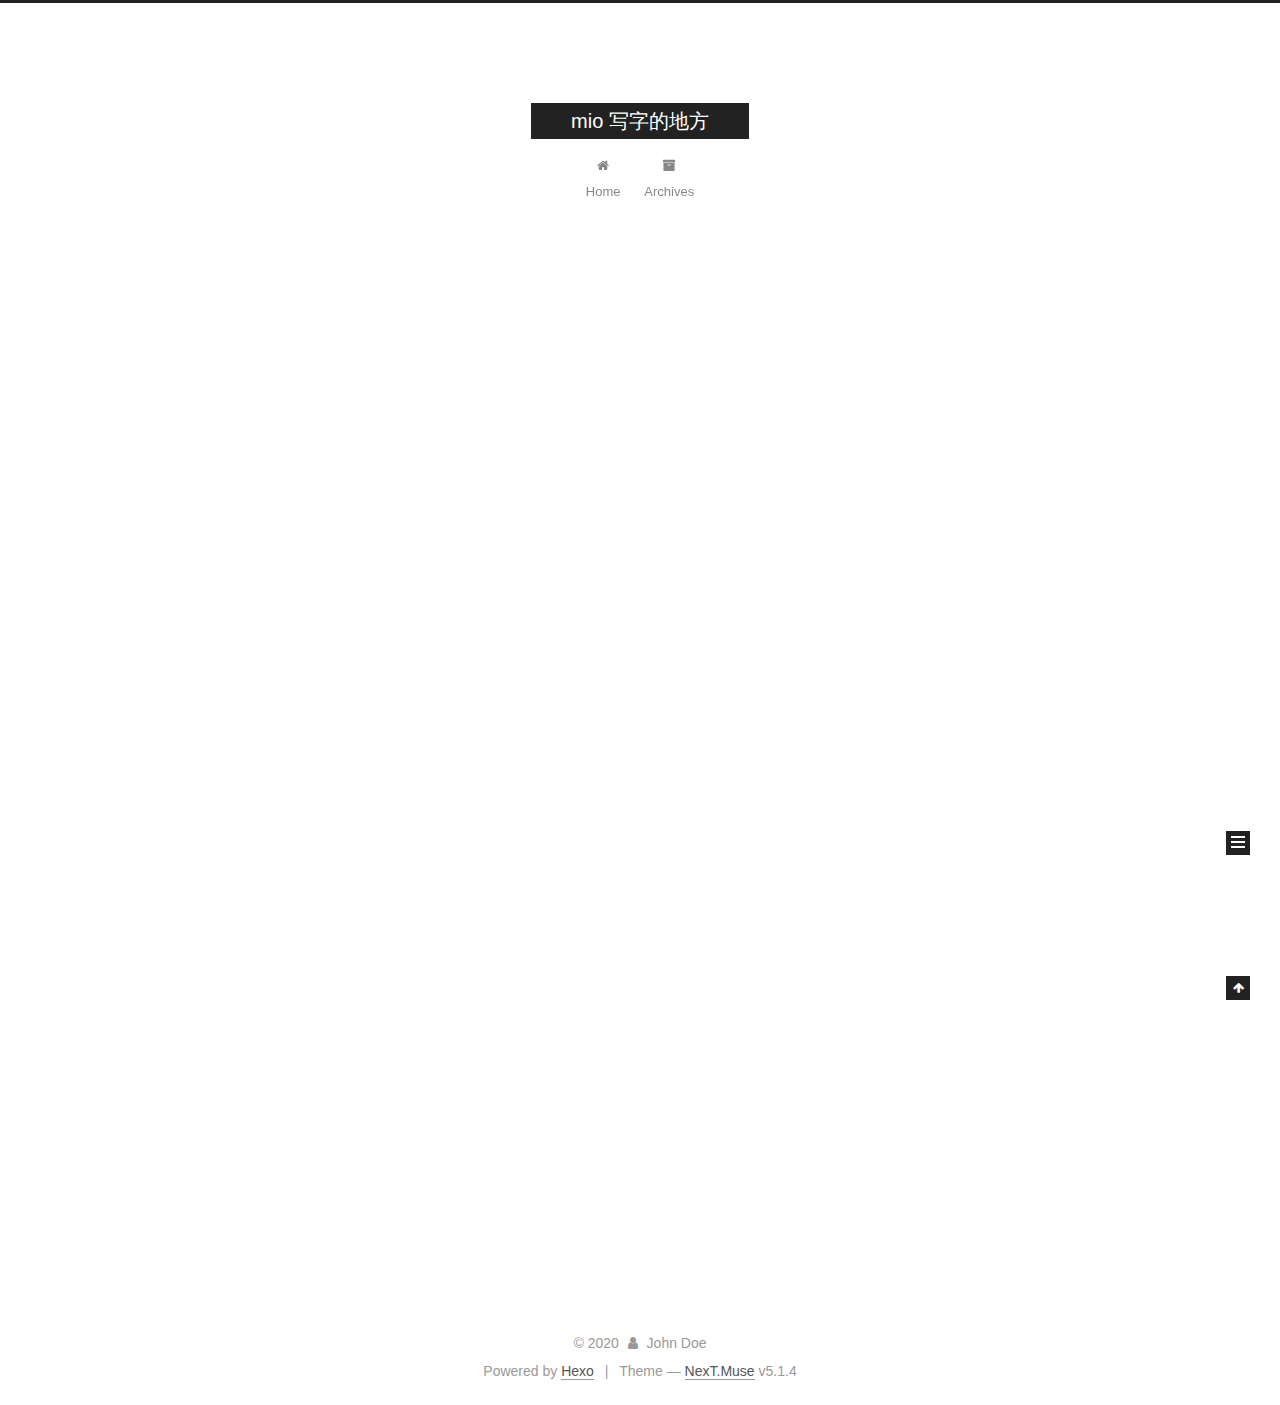
==== commit b69bd75f: "Site updated: 2020-04-01 17:26:04" ====
--- a/index.html
+++ b/index.html
@@ -79,10 +79,12 @@
 
 
 
+<meta name="description" content="个人站，主要涉及产品知识共享、日常随想、前沿学习等方面">
 <meta property="og:type" content="website">
-<meta property="og:title" content="Hexo">
+<meta property="og:title" content="mio 写字的地方">
 <meta property="og:url" content="http://yoursite.com/index.html">
-<meta property="og:site_name" content="Hexo">
+<meta property="og:site_name" content="mio 写字的地方">
+<meta property="og:description" content="个人站，主要涉及产品知识共享、日常随想、前沿学习等方面">
 <meta property="og:locale" content="en_US">
 <meta property="article:author" content="John Doe">
 <meta name="twitter:card" content="summary">
@@ -121,7 +123,7 @@
 
 
 
-  <title>Hexo</title>
+  <title>mio 写字的地方</title>
   
 
 
@@ -152,7 +154,7 @@
     <div class="custom-logo-site-title">
       <a href="/"  class="brand" rel="start">
         <span class="logo-line-before"><i></i></span>
-        <span class="site-title">Hexo</span>
+        <span class="site-title">mio 写字的地方</span>
         <span class="logo-line-after"><i></i></span>
       </a>
     </div>
@@ -238,7 +240,7 @@
     </span>
 
     <span hidden itemprop="publisher" itemscope itemtype="http://schema.org/Organization">
-      <meta itemprop="name" content="Hexo">
+      <meta itemprop="name" content="mio 写字的地方">
     </span>
 
     
@@ -384,7 +386,7 @@
           <div class="site-author motion-element" itemprop="author" itemscope itemtype="http://schema.org/Person">
             
               <p class="site-author-name" itemprop="name">John Doe</p>
-              <p class="site-description motion-element" itemprop="description"></p>
+              <p class="site-description motion-element" itemprop="description">个人站，主要涉及产品知识共享、日常随想、前沿学习等方面</p>
           </div>
 
           <nav class="site-state motion-element">
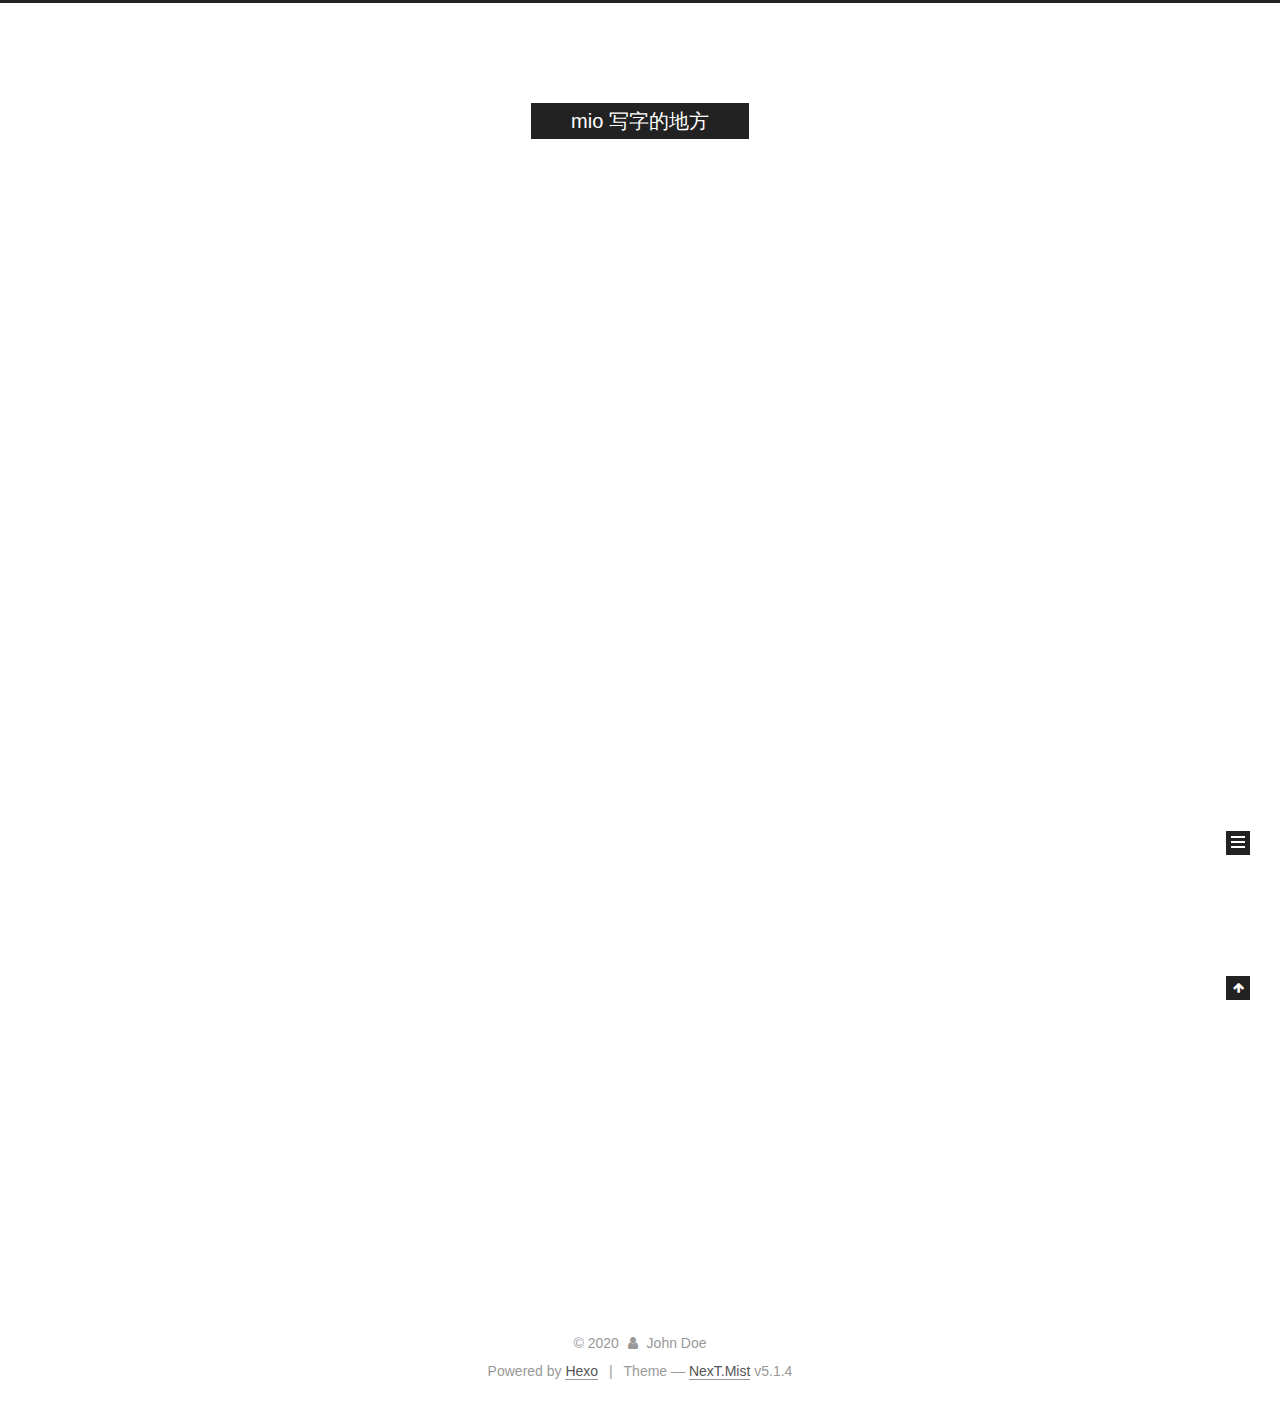
==== commit d0df3b1b: "Site updated: 2020-04-21 11:23:05" ====
--- a/index.html
+++ b/index.html
@@ -5,7 +5,7 @@
   
 
 
-<html class="theme-next muse use-motion" lang="en">
+<html class="theme-next mist use-motion" lang="en">
 <head>
   <meta charset="UTF-8"/>
 <meta http-equiv="X-UA-Compatible" content="IE=edge" />
@@ -95,7 +95,7 @@
   var NexT = window.NexT || {};
   var CONFIG = {
     root: '/',
-    scheme: 'Muse',
+    scheme: 'Mist',
     version: '5.1.4',
     sidebar: {"position":"left","display":"post","offset":12,"b2t":false,"scrollpercent":false,"onmobile":false},
     fancybox: true,
@@ -455,7 +455,7 @@
 
 
 
-  <div class="theme-info">Theme &mdash; <a class="theme-link" target="_blank" href="https://github.com/iissnan/hexo-theme-next">NexT.Muse</a> v5.1.4</div>
+  <div class="theme-info">Theme &mdash; <a class="theme-link" target="_blank" href="https://github.com/iissnan/hexo-theme-next">NexT.Mist</a> v5.1.4</div>
 
 
 
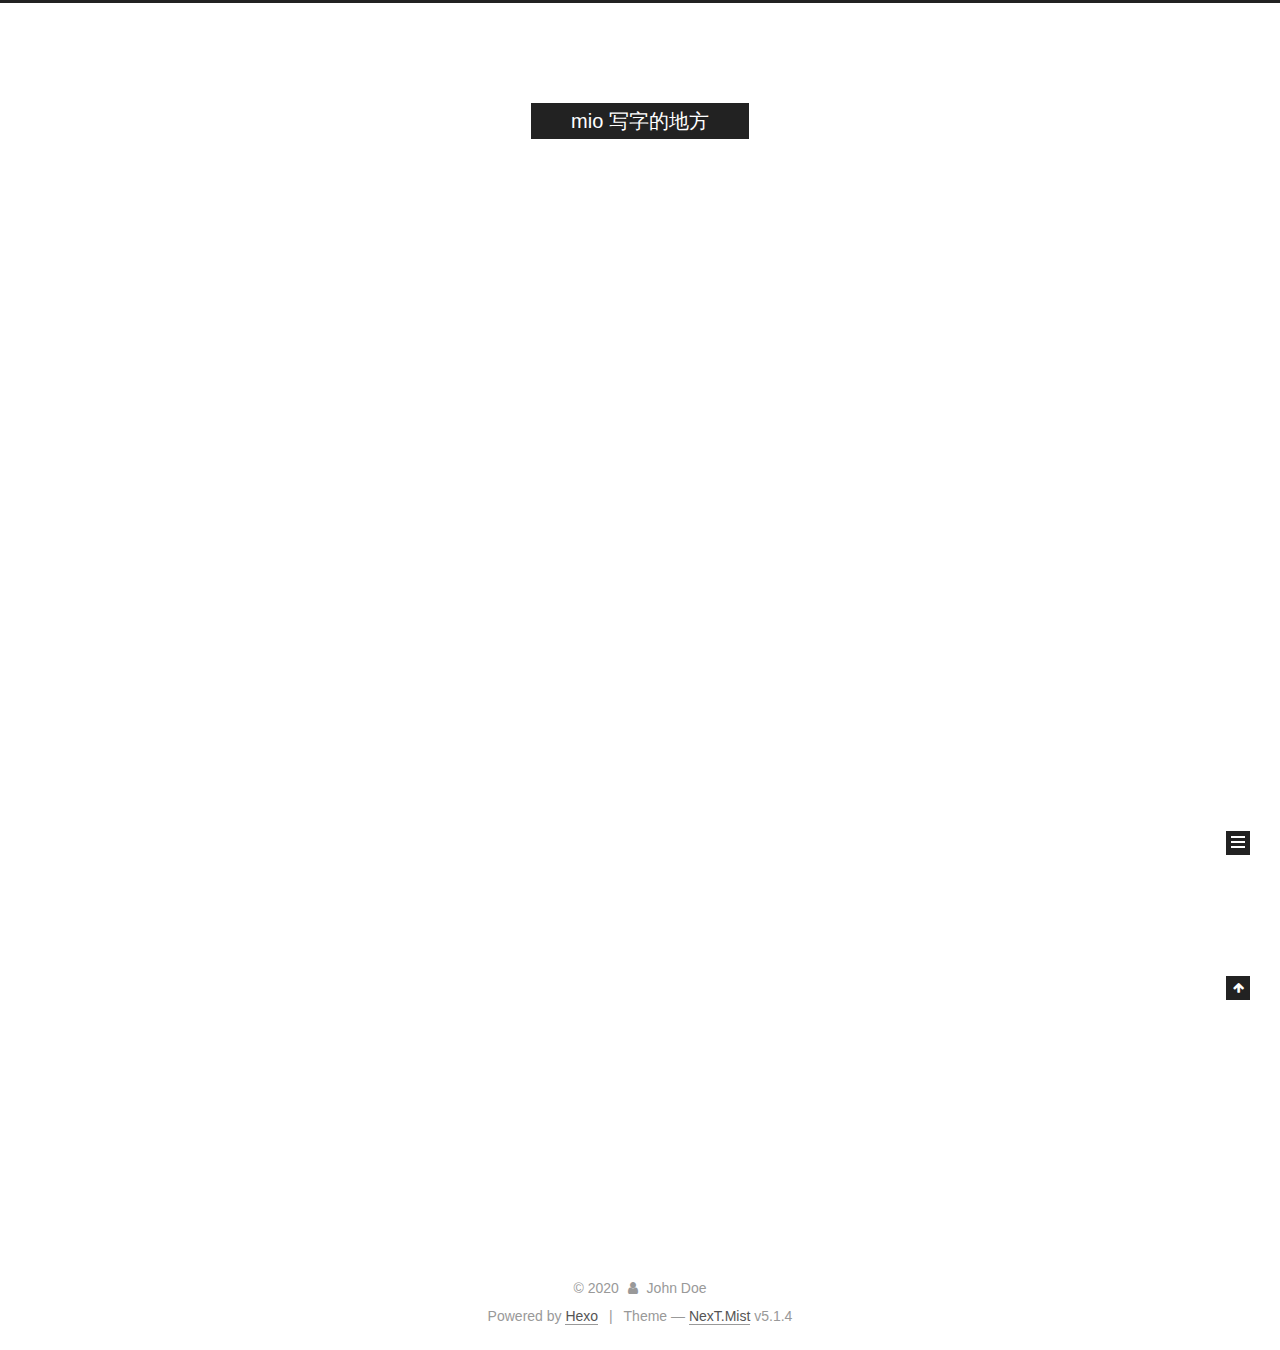
==== commit 98ff4778: "Site updated: 2020-04-21 13:43:54" ====
--- a/index.html
+++ b/index.html
@@ -231,7 +231,7 @@
   
   
   <div class="post-block">
-    <link itemprop="mainEntityOfPage" href="http://yoursite.com/2020/04/01/hello-world/">
+    <link itemprop="mainEntityOfPage" href="http://yoursite.com/2020/04/21/%E4%B9%9F%E8%B0%88%E7%94%A8%E6%88%B7%E6%A0%87%E7%AD%BE%E5%8C%96/">
 
     <span hidden itemprop="author" itemscope itemtype="http://schema.org/Person">
       <meta itemprop="name" content="John Doe">
@@ -250,7 +250,7 @@
         
           <h1 class="post-title" itemprop="name headline">
                 
-                <a class="post-title-link" href="/2020/04/01/hello-world/" itemprop="url">Hello World</a></h1>
+                <a class="post-title-link" href="/2020/04/21/%E4%B9%9F%E8%B0%88%E7%94%A8%E6%88%B7%E6%A0%87%E7%AD%BE%E5%8C%96/" itemprop="url">也谈用户标签化</a></h1>
         
 
         <div class="post-meta">
@@ -262,8 +262,8 @@
               
                 <span class="post-meta-item-text">Posted on</span>
               
-              <time title="Post created" itemprop="dateCreated datePublished" datetime="2020-04-01T15:14:27+08:00">
-                2020-04-01
+              <time title="Post created" itemprop="dateCreated datePublished" datetime="2020-04-21T11:16:22+08:00">
+                2020-04-21
               </time>
             
 
@@ -302,19 +302,11 @@
       
         
           
-            <p>Welcome to <a href="https://hexo.io/" target="_blank" rel="noopener">Hexo</a>! This is your very first post. Check <a href="https://hexo.io/docs/" target="_blank" rel="noopener">documentation</a> for more info. If you get any problems when using Hexo, you can find the answer in <a href="https://hexo.io/docs/troubleshooting.html" target="_blank" rel="noopener">troubleshooting</a> or you can ask me on <a href="https://github.com/hexojs/hexo/issues" target="_blank" rel="noopener">GitHub</a>.</p>
-<h2 id="Quick-Start"><a href="#Quick-Start" class="headerlink" title="Quick Start"></a>Quick Start</h2><h3 id="Create-a-new-post"><a href="#Create-a-new-post" class="headerlink" title="Create a new post"></a>Create a new post</h3><figure class="highlight bash"><table><tr><td class="gutter"><pre><span class="line">1</span><br></pre></td><td class="code"><pre><span class="line">$ hexo new <span class="string">"My New Post"</span></span><br></pre></td></tr></table></figure>
-
-<p>More info: <a href="https://hexo.io/docs/writing.html" target="_blank" rel="noopener">Writing</a></p>
-<h3 id="Run-server"><a href="#Run-server" class="headerlink" title="Run server"></a>Run server</h3><figure class="highlight bash"><table><tr><td class="gutter"><pre><span class="line">1</span><br></pre></td><td class="code"><pre><span class="line">$ hexo server</span><br></pre></td></tr></table></figure>
-
-<p>More info: <a href="https://hexo.io/docs/server.html" target="_blank" rel="noopener">Server</a></p>
-<h3 id="Generate-static-files"><a href="#Generate-static-files" class="headerlink" title="Generate static files"></a>Generate static files</h3><figure class="highlight bash"><table><tr><td class="gutter"><pre><span class="line">1</span><br></pre></td><td class="code"><pre><span class="line">$ hexo generate</span><br></pre></td></tr></table></figure>
-
-<p>More info: <a href="https://hexo.io/docs/generating.html" target="_blank" rel="noopener">Generating</a></p>
-<h3 id="Deploy-to-remote-sites"><a href="#Deploy-to-remote-sites" class="headerlink" title="Deploy to remote sites"></a>Deploy to remote sites</h3><figure class="highlight bash"><table><tr><td class="gutter"><pre><span class="line">1</span><br></pre></td><td class="code"><pre><span class="line">$ hexo deploy</span><br></pre></td></tr></table></figure>
-
-<p>More info: <a href="https://hexo.io/docs/one-command-deployment.html" target="_blank" rel="noopener">Deployment</a></p>
+            <p>朋友有一次微信告诉我，某电商平台上有优惠券可以领取。当我兴冲冲打开 App 后发现，同样的一张优惠券，他可以领取而我却看都看不到。</p>
+<p>我猜，我可能遇上了传说中的「老用户与狗不得参与」了。</p>
+<p>上面的现象可能不仅仅是我遇到过。「大数据杀熟」已经成为了 2018 年度社会生活十大流行语之一，由此衍生出诸如「老用户与狗不得参与」、「苹果用户比安卓用户收费高」、「卖给老用户比新用户更贵」等一系列令人匪夷所思的现象。平台收集标签，并依赖标签给用户推荐不同的商品，提供不同的服务，甚至是给予不同的定价，也就是上面提到的「大数据杀熟」的一部分了。<br>&lt;!–more–&gt;<br>标签化并不是互联网出现后的新兴产物。每个社会人都有多重身份，这些身份的具象反映即是标签。比如如今甚嚣尘上的「人设崩塌」，也是一种标签化的人格展示。大多数人在社交网络中会给自己贴上想要的标签，不一定真实，但却是希望别人能够感知并认同的。通过标签树立人设，我们便能找到具有相似标签的「同类」，或是发现具有相悖标签的「异族」。前者能给予我们归属感，发现人际关系中的温暖面；而后者正是矛盾和冲突产生的根源。这是自我的标签化，互联网只是将这种标签化拉近，并且放大。</p>
+<p>除了自我的标签展示，与之相对应的，将他人贴上标签可能也是我们与生俱来的能力。社会的碎片化迫使我们不得不以最快的效率去输入并消化信息，标签定义这种「降维处理」或许是最便利的方式。我们不再有时间与对方慢慢磨合了解，而是粗放式地根据标签建立认知。但随之而来的问题是，由标签建立的认知，很可能是不全面的。我们总是希望能用最简单的标签来定义一个人，而忽略了人性的错综复杂。这带来的，便是个体标签归属 —— 或者说，身份 —— 的单一性。小到家庭矛盾，大到种族冲突，都是这种单一性带来的后果。《身份与暴力》中提到，把个体身份单一化，利用这种单一化推动暴力和冲突的行为，是不理智的。比如极端民族主义和地域歧视，便是单纯以血缘和地理标签将个体进行粗暴划分后所带来的冲突。这种粗糙的身份标签单一化带来的便是偏见和暴力。</p>
+<p>标签让我们更加方便地认知他人，认知世界。标签化本身没有问题，关键是如何建立对标签化的正确认知。过度富集并依赖标签，和个体标签单一化，都是对标签的错误利用。长此以往便会发现，社会看上去日益琐碎复杂，但自己却逐渐变得狭隘单一</p>
 
           
         
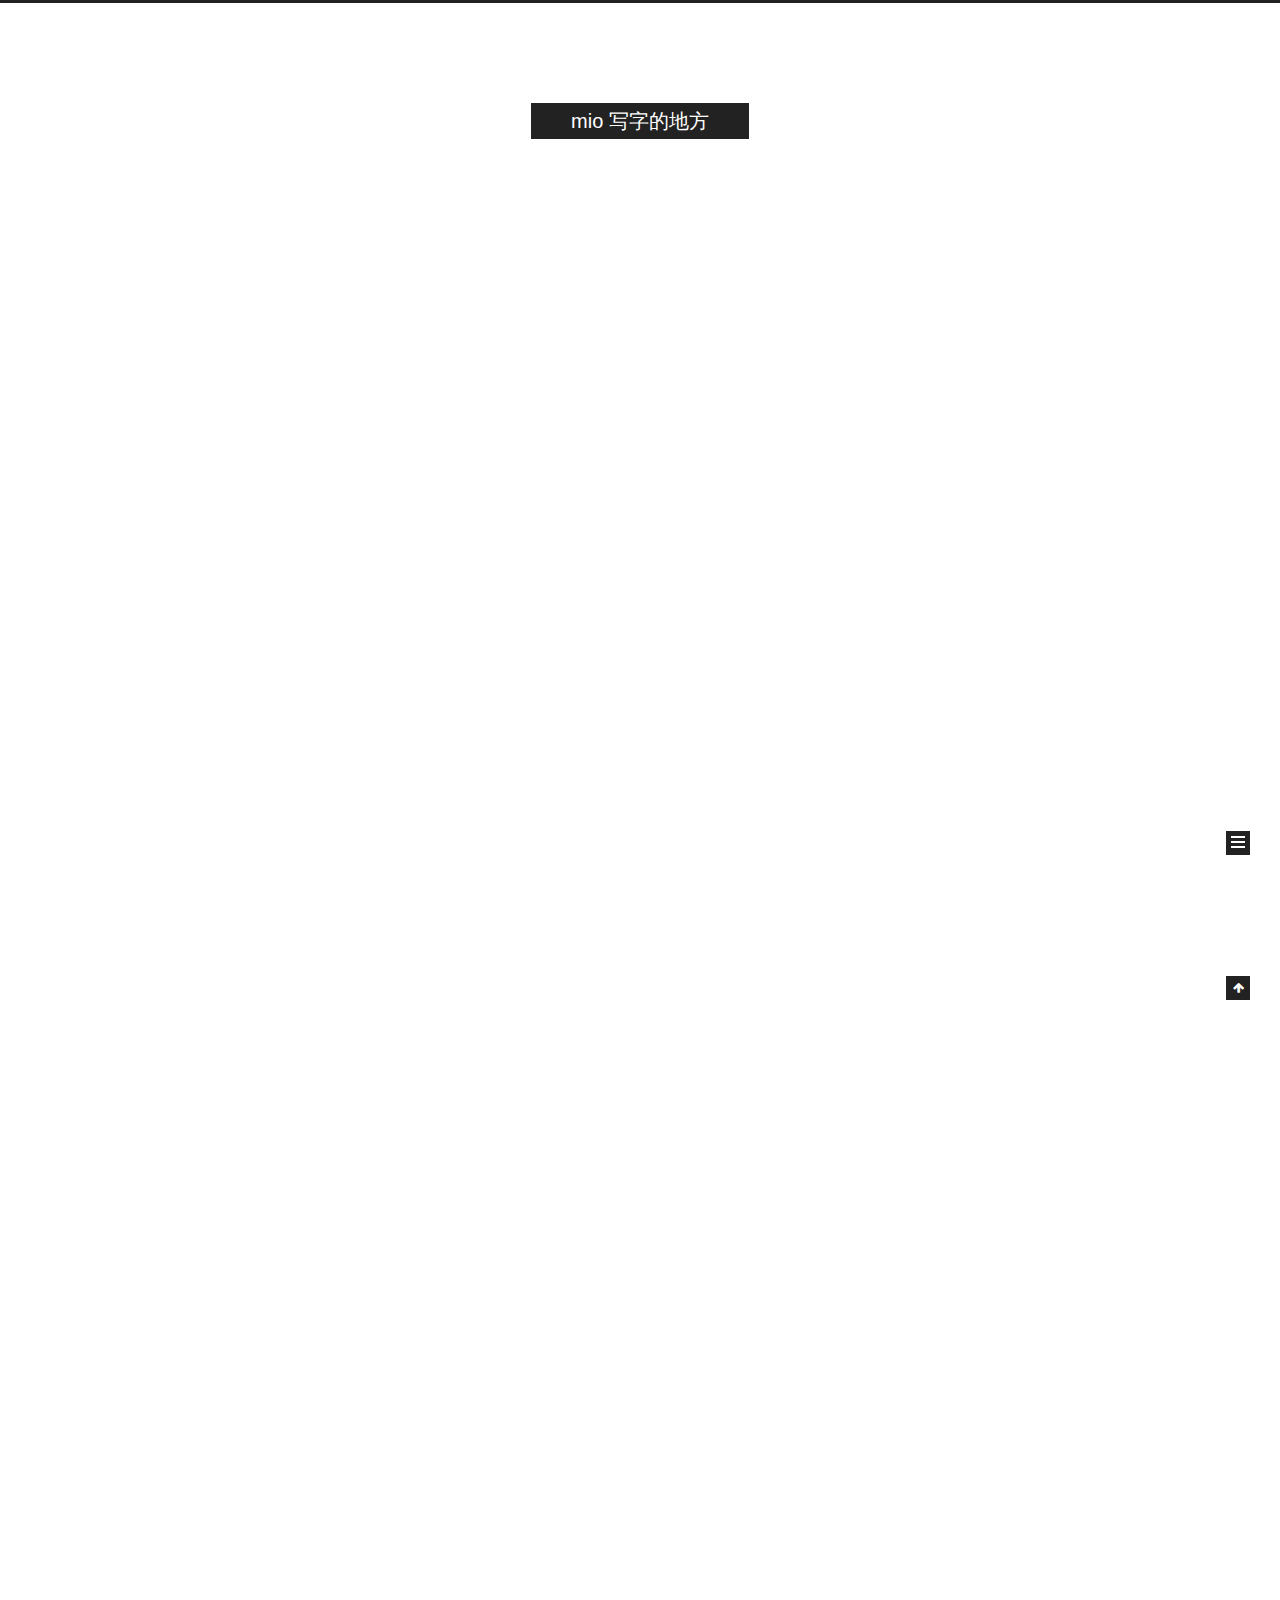
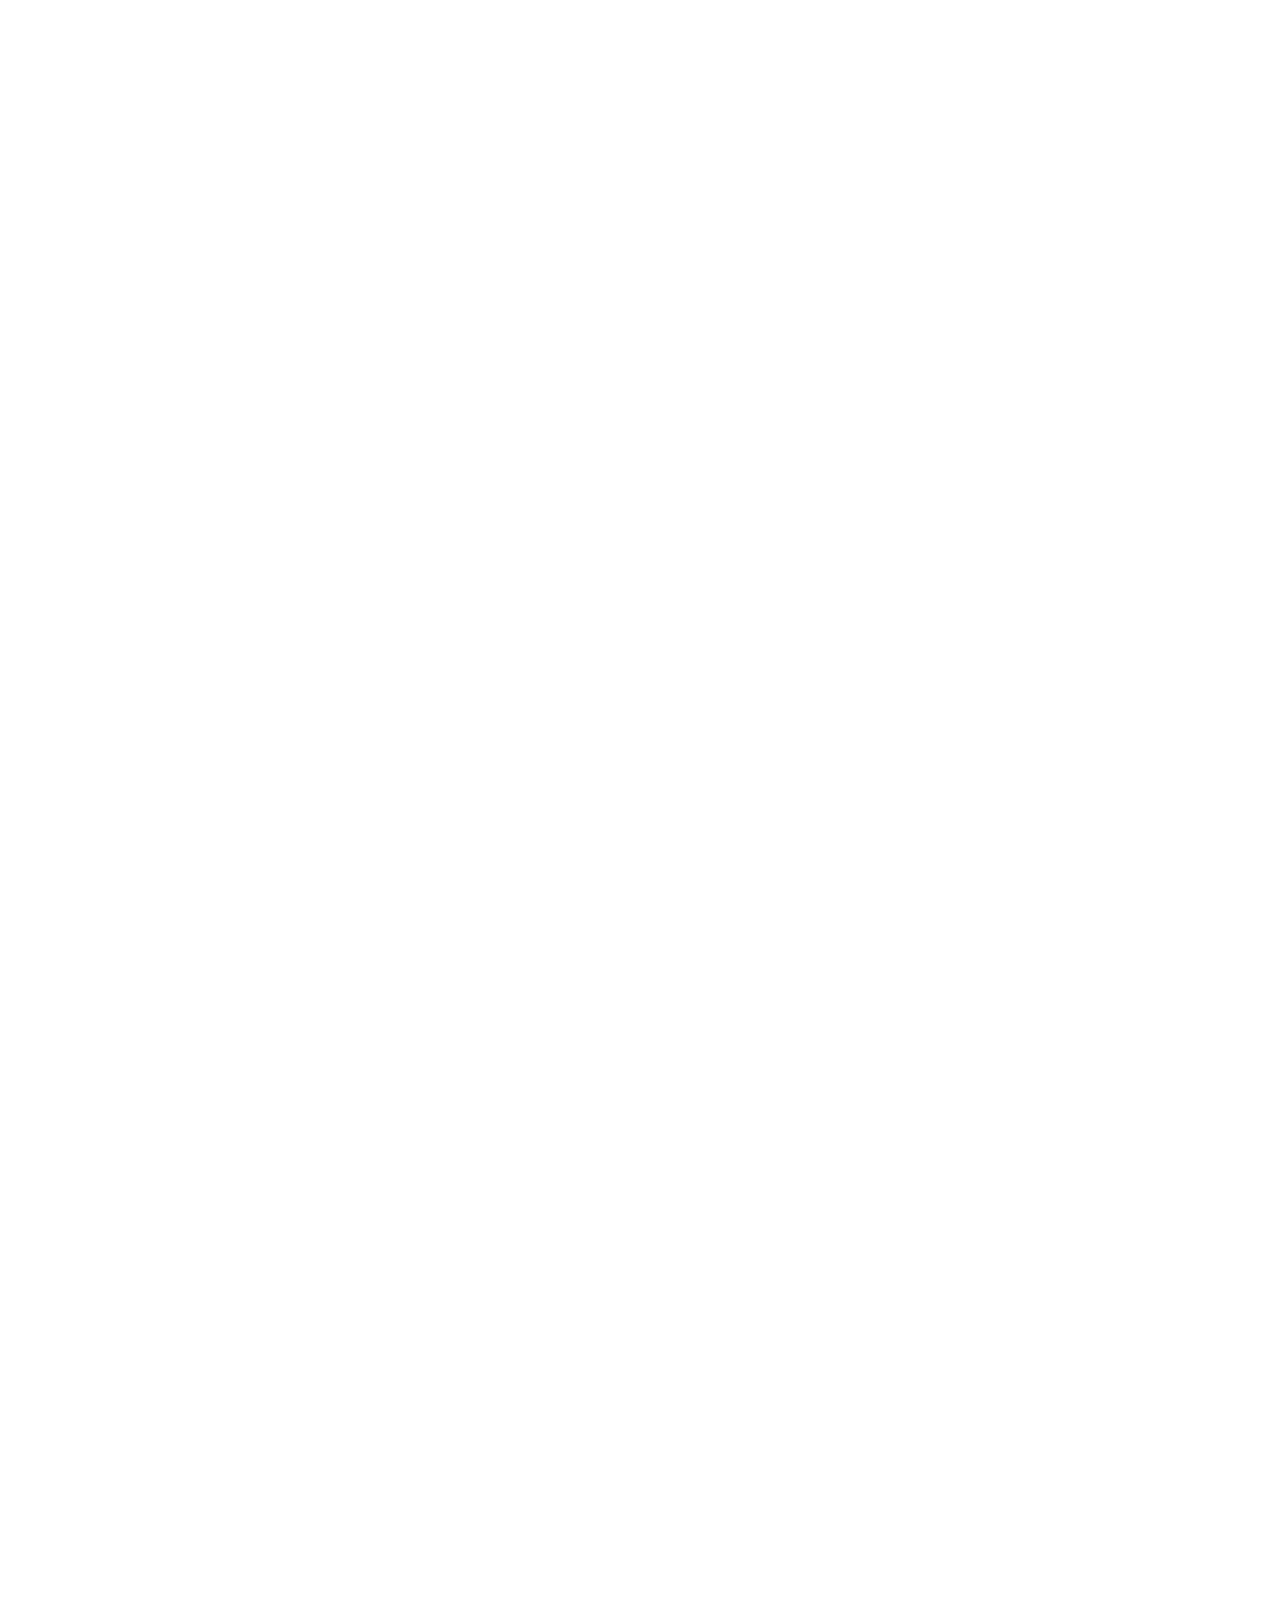
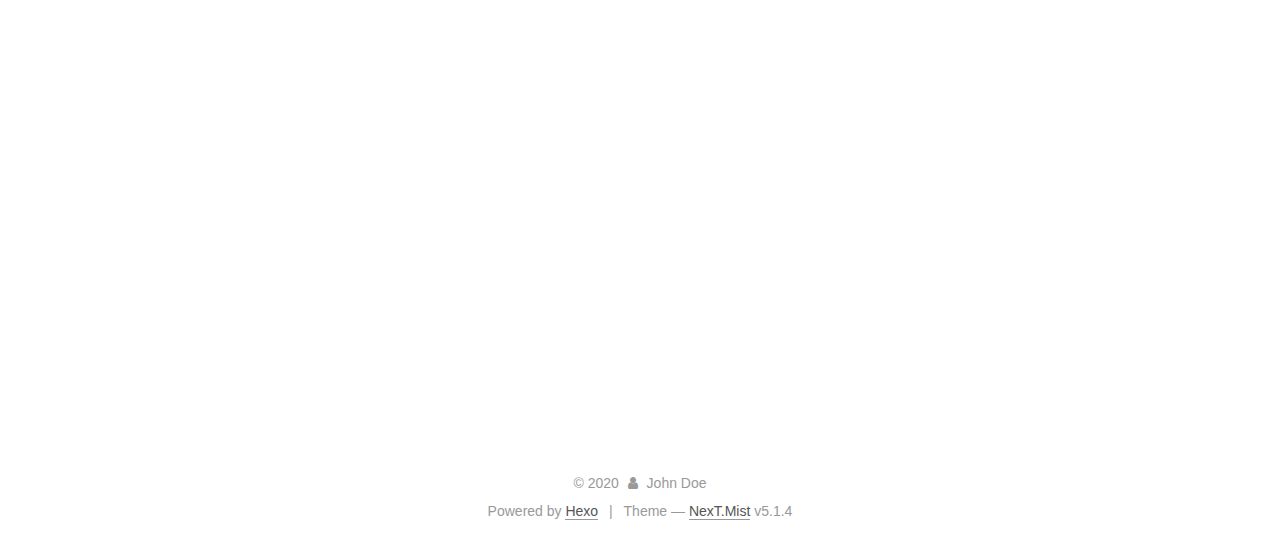
==== commit de1a8505: "Site updated: 2020-04-30 11:49:03" ====
--- a/index.html
+++ b/index.html
@@ -231,6 +231,152 @@
   
   
   <div class="post-block">
+    <link itemprop="mainEntityOfPage" href="http://yoursite.com/2020/04/30/%E6%B5%85%E8%B0%88%E5%86%85%E5%AE%B9%E6%8E%A8%E8%8D%90%E5%9C%A8%E7%A4%BE%E5%8C%BA%E7%B1%BB%E4%BA%A7%E5%93%81%E4%B8%AD%E7%9A%84%E8%90%BD%E5%9C%B0%E6%96%B9%E5%BC%8F/">
+
+    <span hidden itemprop="author" itemscope itemtype="http://schema.org/Person">
+      <meta itemprop="name" content="John Doe">
+      <meta itemprop="description" content="">
+      <meta itemprop="image" content="/images/avatar.gif">
+    </span>
+
+    <span hidden itemprop="publisher" itemscope itemtype="http://schema.org/Organization">
+      <meta itemprop="name" content="mio 写字的地方">
+    </span>
+
+    
+      <header class="post-header">
+
+        
+        
+          <h1 class="post-title" itemprop="name headline">
+                
+                <a class="post-title-link" href="/2020/04/30/%E6%B5%85%E8%B0%88%E5%86%85%E5%AE%B9%E6%8E%A8%E8%8D%90%E5%9C%A8%E7%A4%BE%E5%8C%BA%E7%B1%BB%E4%BA%A7%E5%93%81%E4%B8%AD%E7%9A%84%E8%90%BD%E5%9C%B0%E6%96%B9%E5%BC%8F/" itemprop="url">artical</a></h1>
+        
+
+        <div class="post-meta">
+          <span class="post-time">
+            
+              <span class="post-meta-item-icon">
+                <i class="fa fa-calendar-o"></i>
+              </span>
+              
+                <span class="post-meta-item-text">Posted on</span>
+              
+              <time title="Post created" itemprop="dateCreated datePublished" datetime="2020-04-30T11:47:06+08:00">
+                2020-04-30
+              </time>
+            
+
+            
+
+            
+          </span>
+
+          
+
+          
+            
+          
+
+          
+          
+
+          
+
+          
+
+          
+
+        </div>
+      </header>
+    
+
+    
+    
+    
+    <div class="post-body" itemprop="articleBody">
+
+      
+      
+
+      
+        
+          
+            <p>按：做社区产品，内容推荐是一个绕不开的话题。传统论坛按版块分发内容的模式具有被动、低效等局限性，已不再适合如今快节奏的阅读模式，用户不再有大量的时间「沙里淘金」，因此基于内容的推荐模式被越来越多地应用到内容社区产品中。本文依据前人对内容推荐的研究，综合自身实践，简要讨论内容推荐的一些落地方式。</p>
+<hr>
+<h3 id="什么是内容推荐"><a href="#什么是内容推荐" class="headerlink" title="什么是内容推荐"></a><strong>什么是内容推荐</strong></h3><p>内容推荐是「基于内容本身的推荐」，即将内容进行分析后建立特征，然后依据这些特征给用户进行推荐，这种特征往往用「标签」来定义。标签在整个内容推荐体系中具有很重要的作用。那么如何进行标签的制定，即所谓「打标签」呢？</p>
+<h4 id="内容标签"><a href="#内容标签" class="headerlink" title="内容标签"></a><strong>内容标签</strong></h4><p><strong>1. 用户自行打标签</strong><br>用户自行打标签有两种方式：一是用户在平台预设标签下生产的内容会自动打上对应标签，二是平台允许用户自行添加一些标签。后一种方式可能由于用户对内容把握不足，或恶意操作，导致大量冗余标签或噪音标签产生，不利于后期维护。<br><strong>2. 机器自动打标签</strong><br>使用机器进行打标签，有一定的开发成本。一般可以结合分词技术和 TF-IDF 来提取关键词作为标签。这里需要注意的一点是，这种打标签的方式对文本的依赖度较高，如果社区内容为音频、视频等多媒体内容，这种方式仅能作用于内容的标题，因此可能会受一些「标题党」的干扰，但总体打标签效率比较高。<br><strong>3. 运营人工打标签</strong><br>运营人工打标签是一种最笨，但也是最有效的方法。通过运营人工干预，可以对内容标签进行复核，使标签和内容匹配度更高；同时通过运营介入，可以人工设置关联标签，将关联标签进行聚类处理。</p>
+<p><strong>因此，一般的做法是，用户在某一预设标签下生产内容，由机器进行自动打标签后，运营进行人工标签复审。</strong></p>
+<h4 id="用户标签"><a href="#用户标签" class="headerlink" title="用户标签"></a><strong>用户标签</strong></h4><p>除了内容标签外，如果想做到更精细化的推荐，还需要给用户进行「特征化分析」，也就是给用户也打上标签。用户和内容的交互，如点击、浏览、点赞、收藏等，都可以作为给用户打标签的基础。<br>用户打标签的过程需要注意两点，一是由于热门内容会干预用户的标签，因此对于热门内容的标签，需要做降权处理；二是用户的兴趣会随着时间衰减或发生变化，这时需要对用户的标签进行清洗，可以给内容增加「不感兴趣」的选项，用户触发后则对此标签做降权处理。<br><strong>* ### **冷启动</strong></p>
+<p>每个内容平台在初期都会遇到这样一个问题：巧妇难为无米之炊。新平台总会遇到，要么用户行为或偏好数据过少，要么内容数量不足的情况。这时候应该如何进行内容的推荐呢？</p>
+<ul>
+<li>用户首次使用时，可以引导用户进行所感兴趣的标签选择，然后将该标签下的热门内容推荐给用户；若用户不选择标签，则可以采取全站热门推荐或人工筛选推荐，将平台中绝大部分用户关心的内容进行推荐</li>
+<li>如果平台中新内容较多时，可以在推荐时选取部分新内容进行推荐，每通过推荐增加一次阅读，传播度 +1，若起传播度高于某一预设的阈值时，可以认为该新内容值得推荐，更多进行曝光。这种方式可以解决新内容的冷启动，也可以增加新内容的曝光量。</li>
+<li>** ### <strong>推荐方式</strong><br>首先预设一个推荐的目标：将较新的、优质的、用户可能感兴趣的内容推荐给用户，会涉及到以下三个维度：</li>
+<li>新（timescore） —— 反映内容的实时性（用户无关）</li>
+<li>优（qualityscore） —— 反映内容的质量（用户无关）</li>
+<li>兴趣（interestscore） —— 用户的个性化需求（用户相关）</li>
+</ul>
+<p><strong>关键节点</strong></p>
+<ol>
+<li>计算时间衰减得分：时间越新，得分越高。参考函数：1/log(a*x+10, 10)，其中 x 为发表日期与当前日期的时间差，a 为常量。</li>
+<li>计算内容质量得分：综合内容的阅读、点赞、收藏等维度计算得出。参考函数：sum(c/(1+exp(-(x-a)/b)))，其中 x 为影响因素的数值，a 为该因素的均值，c 为影响因素的权重，b 为常量。</li>
+<li>计算影响用户兴趣的因素</li>
+<li>去重：已推荐给用户的内容应从推荐列表中移除。</li>
+<li>控制数量：一次推荐给用户的数量不宜过多，可从某一数量开始逐渐递增或递减。</li>
+<li>控制边界：在极端情况下，会出现完全无内容推荐或推荐内容被消费完全，这种情况下应允许不进行推荐，而按照时间维度展示所有用户关注标签的内容。<br><img src="" alt="一般推荐路径">)(<a href="http://upload-images.jianshu.io/upload_images/1274933-e7bc57a49c81abac.png?imageMogr2/auto-orient/strip%7CimageView2/2/w/1240" target="_blank" rel="noopener">http://upload-images.jianshu.io/upload_images/1274933-e7bc57a49c81abac.png?imageMogr2/auto-orient/strip%7CimageView2/2/w/1240</a>)</li>
+</ol>
+<p><strong>* ### **其他注意点</strong><br><strong>1. 时效性内容</strong><br>对于与时间强相关的内容，例如新闻或突发事件等，需要与普通的推荐内容区分开，做单独的推荐通道。</p>
+<p><strong>2. 内容排序</strong><br>受顺序效应影响，在推荐时应注意推荐内容的排序，和用户最相关、质量最高的内容应排在顶部。通常在有用户信息的情况下，可以将推荐出的内容按和用户相关度进行排序；若没有用户信息时，则可单独依据内容本身的质量进行排序。</p>
+<p><strong>3. 长尾内容</strong><br>平台里一般都会存在一些长尾内容，这部分如果不进行推荐，则很难触达用户。针对长尾内容，可以在一定维度进行统一提取后，当做新内容重新进行推荐，但需注意时效性内容不适合使用此方法。</p>
+
+          
+        
+      
+    </div>
+    
+    
+    
+
+    
+
+    
+
+    
+
+    <footer class="post-footer">
+      
+
+      
+
+      
+
+      
+      
+        <div class="post-eof"></div>
+      
+    </footer>
+  </div>
+  
+  
+  
+  </article>
+
+
+    
+      
+
+  
+
+  
+  
+  
+
+  <article class="post post-type-normal" itemscope itemtype="http://schema.org/Article">
+  
+  
+  
+  <div class="post-block">
     <link itemprop="mainEntityOfPage" href="http://yoursite.com/2020/04/21/%E4%B9%9F%E8%B0%88%E7%94%A8%E6%88%B7%E6%A0%87%E7%AD%BE%E5%8C%96/">
 
     <span hidden itemprop="author" itemscope itemtype="http://schema.org/Person">
@@ -388,7 +534,7 @@
               
                 <a href="/archives/%20%7C%7C%20archive">
               
-                  <span class="site-state-item-count">1</span>
+                  <span class="site-state-item-count">2</span>
                   <span class="site-state-item-name">posts</span>
                 </a>
               </div>
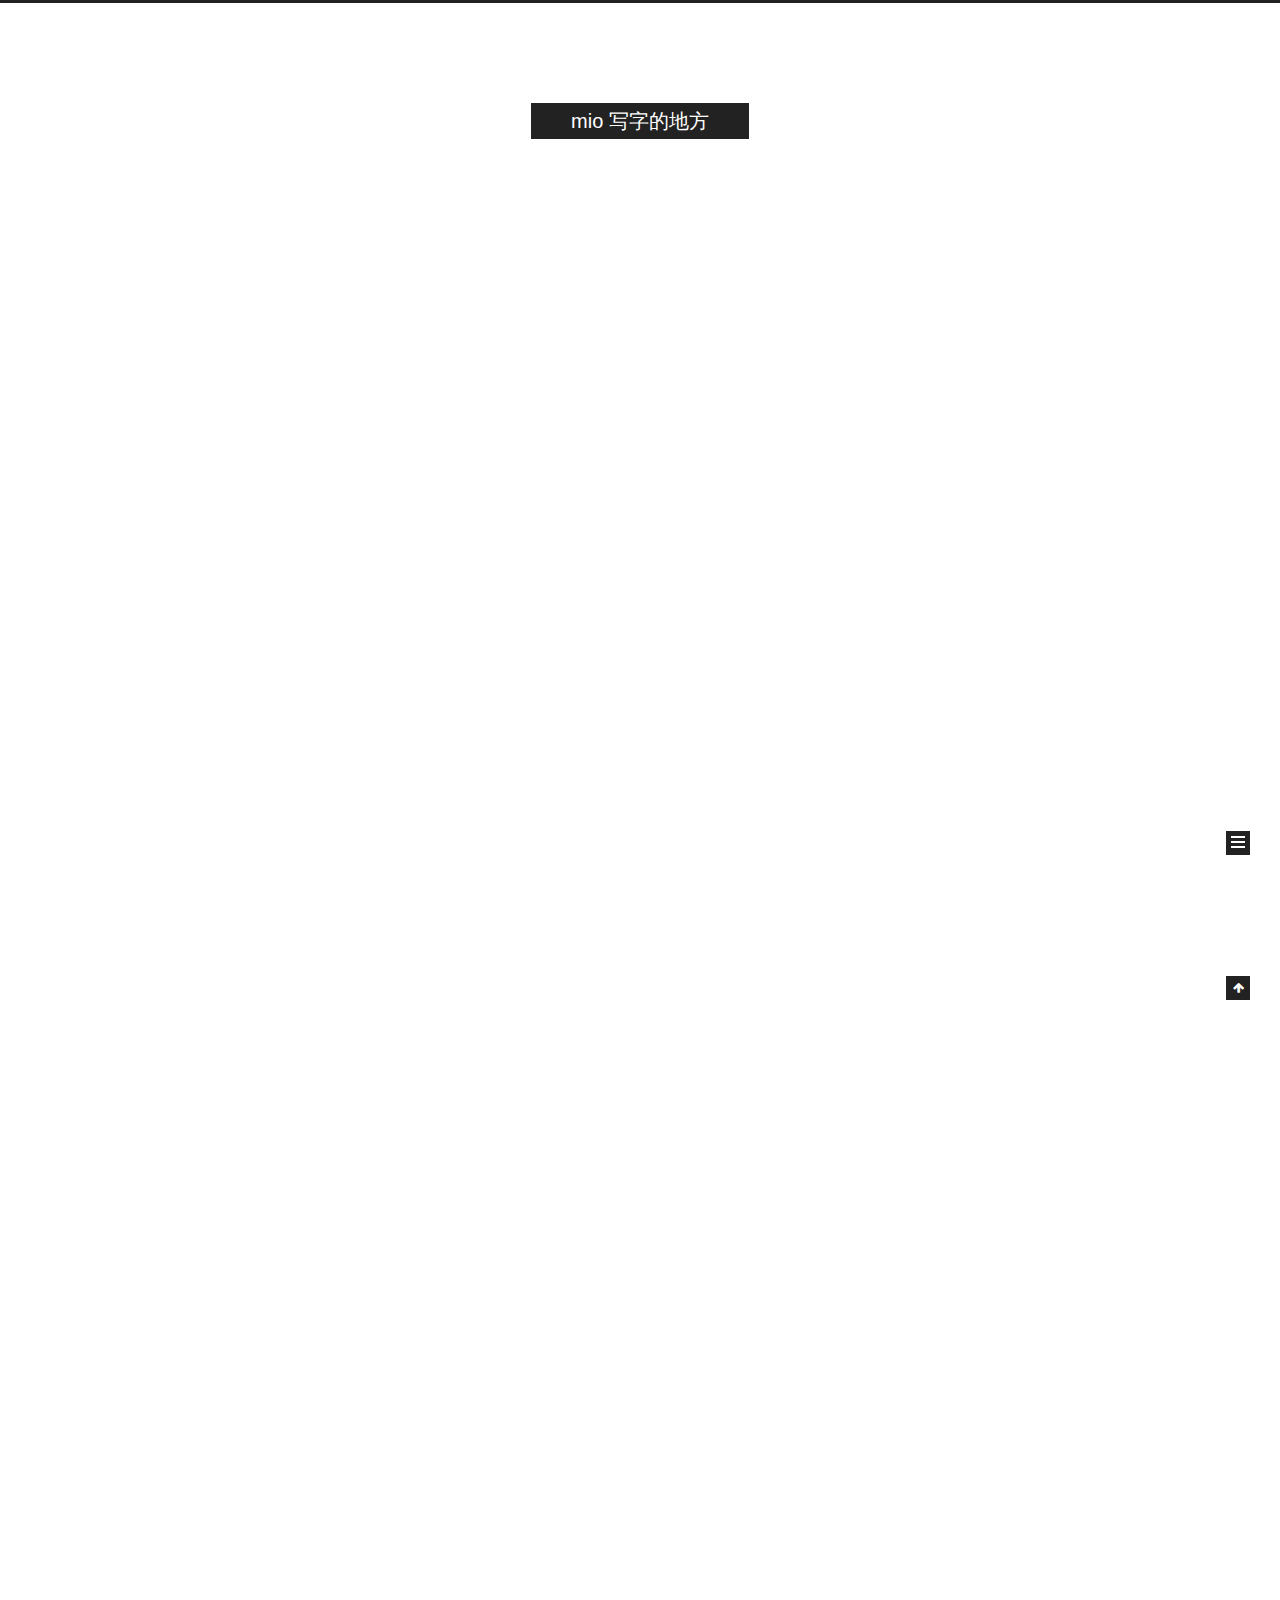
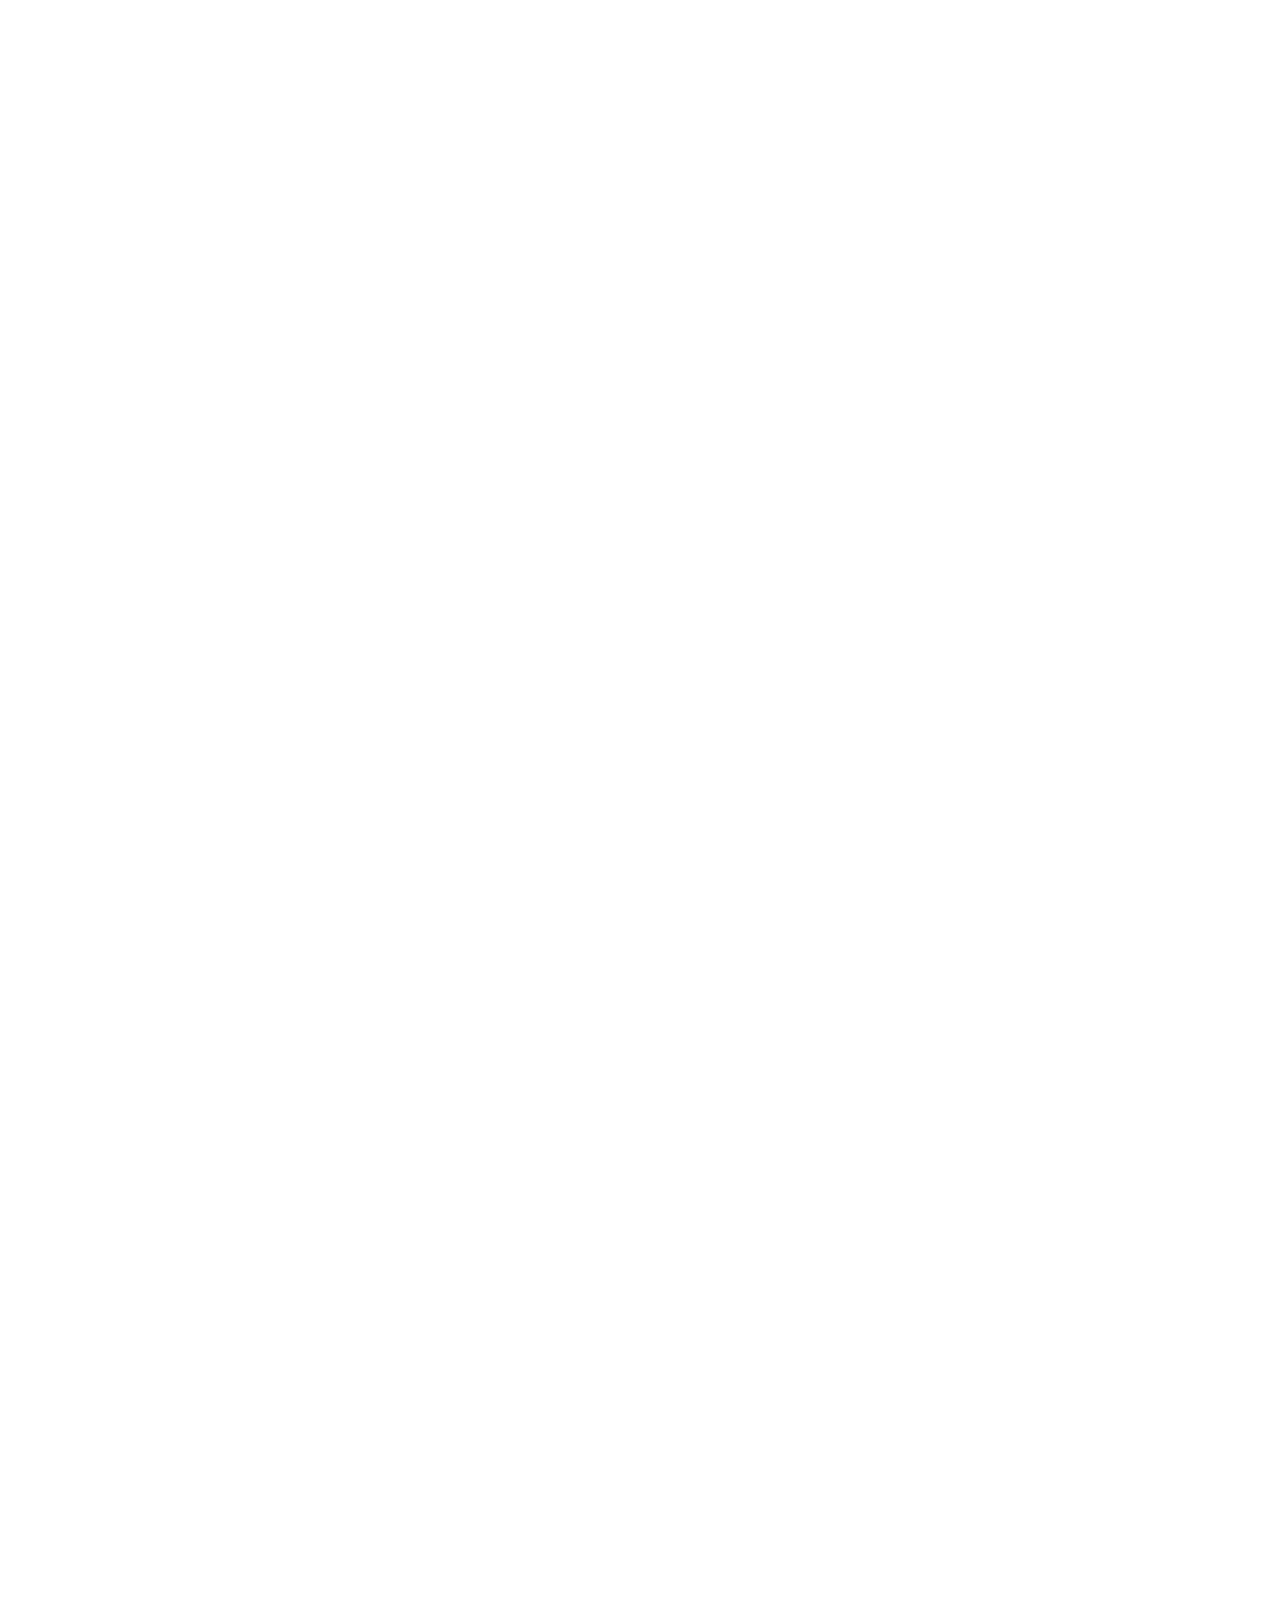
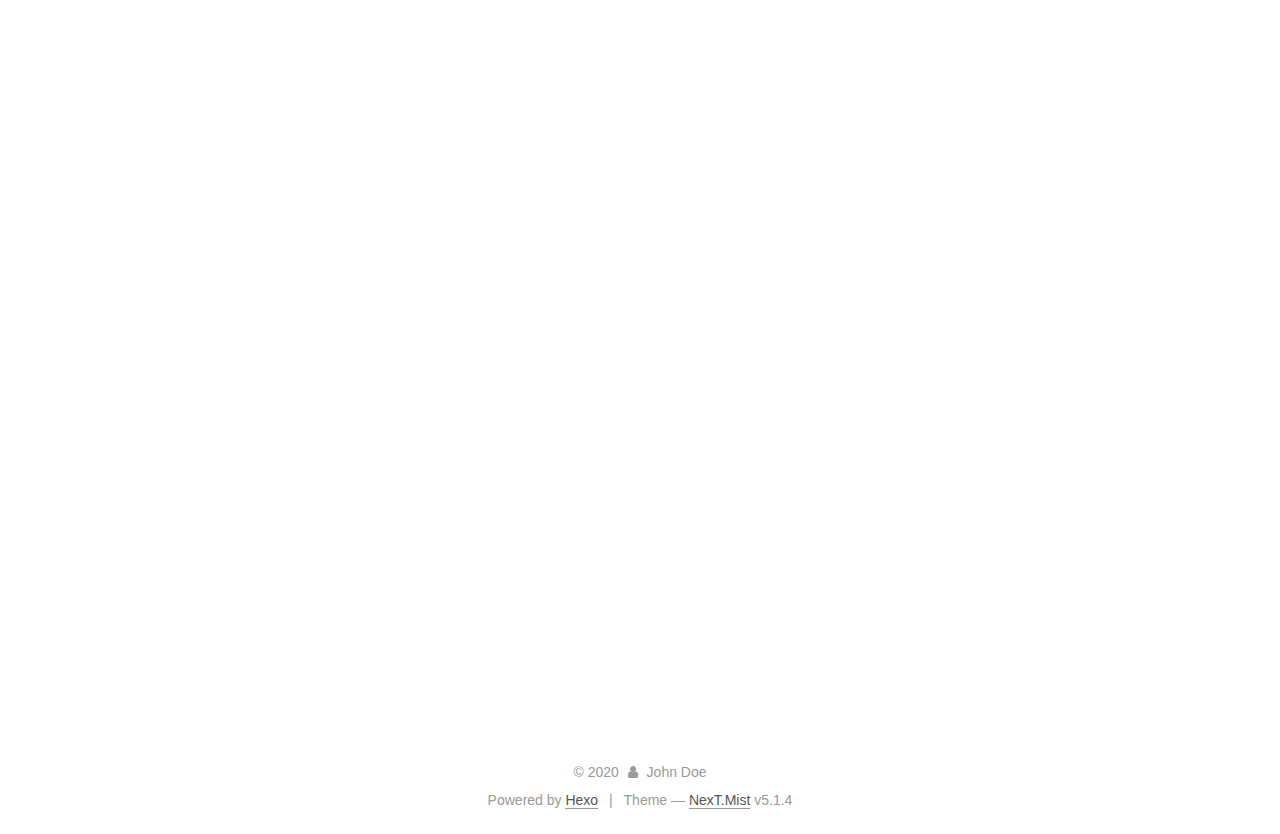
==== commit 786d011a: "Site updated: 2020-04-30 16:30:49" ====
--- a/index.html
+++ b/index.html
@@ -217,6 +217,126 @@
           <div id="content" class="content">
             
   <section id="posts" class="posts-expand">
+    
+      
+
+  
+
+  
+  
+  
+
+  <article class="post post-type-normal" itemscope itemtype="http://schema.org/Article">
+  
+  
+  
+  <div class="post-block">
+    <link itemprop="mainEntityOfPage" href="http://yoursite.com/2020/04/30/sss/">
+
+    <span hidden itemprop="author" itemscope itemtype="http://schema.org/Person">
+      <meta itemprop="name" content="John Doe">
+      <meta itemprop="description" content="">
+      <meta itemprop="image" content="/images/avatar.gif">
+    </span>
+
+    <span hidden itemprop="publisher" itemscope itemtype="http://schema.org/Organization">
+      <meta itemprop="name" content="mio 写字的地方">
+    </span>
+
+    
+      <header class="post-header">
+
+        
+        
+          <h1 class="post-title" itemprop="name headline">
+                
+                <a class="post-title-link" href="/2020/04/30/sss/" itemprop="url">sss</a></h1>
+        
+
+        <div class="post-meta">
+          <span class="post-time">
+            
+              <span class="post-meta-item-icon">
+                <i class="fa fa-calendar-o"></i>
+              </span>
+              
+                <span class="post-meta-item-text">Posted on</span>
+              
+              <time title="Post created" itemprop="dateCreated datePublished" datetime="2020-04-30T16:28:53+08:00">
+                2020-04-30
+              </time>
+            
+
+            
+
+            
+          </span>
+
+          
+
+          
+            
+          
+
+          
+          
+
+          
+
+          
+
+          
+
+        </div>
+      </header>
+    
+
+    
+    
+    
+    <div class="post-body" itemprop="articleBody">
+
+      
+      
+
+      
+        
+          
+            <p>Sjdieanflesnflkef</p>
+
+          
+        
+      
+    </div>
+    
+    
+    
+
+    
+
+    
+
+    
+
+    <footer class="post-footer">
+      
+
+      
+
+      
+
+      
+      
+        <div class="post-eof"></div>
+      
+    </footer>
+  </div>
+  
+  
+  
+  </article>
+
+
     
       
 
@@ -534,7 +654,7 @@
               
                 <a href="/archives/%20%7C%7C%20archive">
               
-                  <span class="site-state-item-count">2</span>
+                  <span class="site-state-item-count">3</span>
                   <span class="site-state-item-name">posts</span>
                 </a>
               </div>
